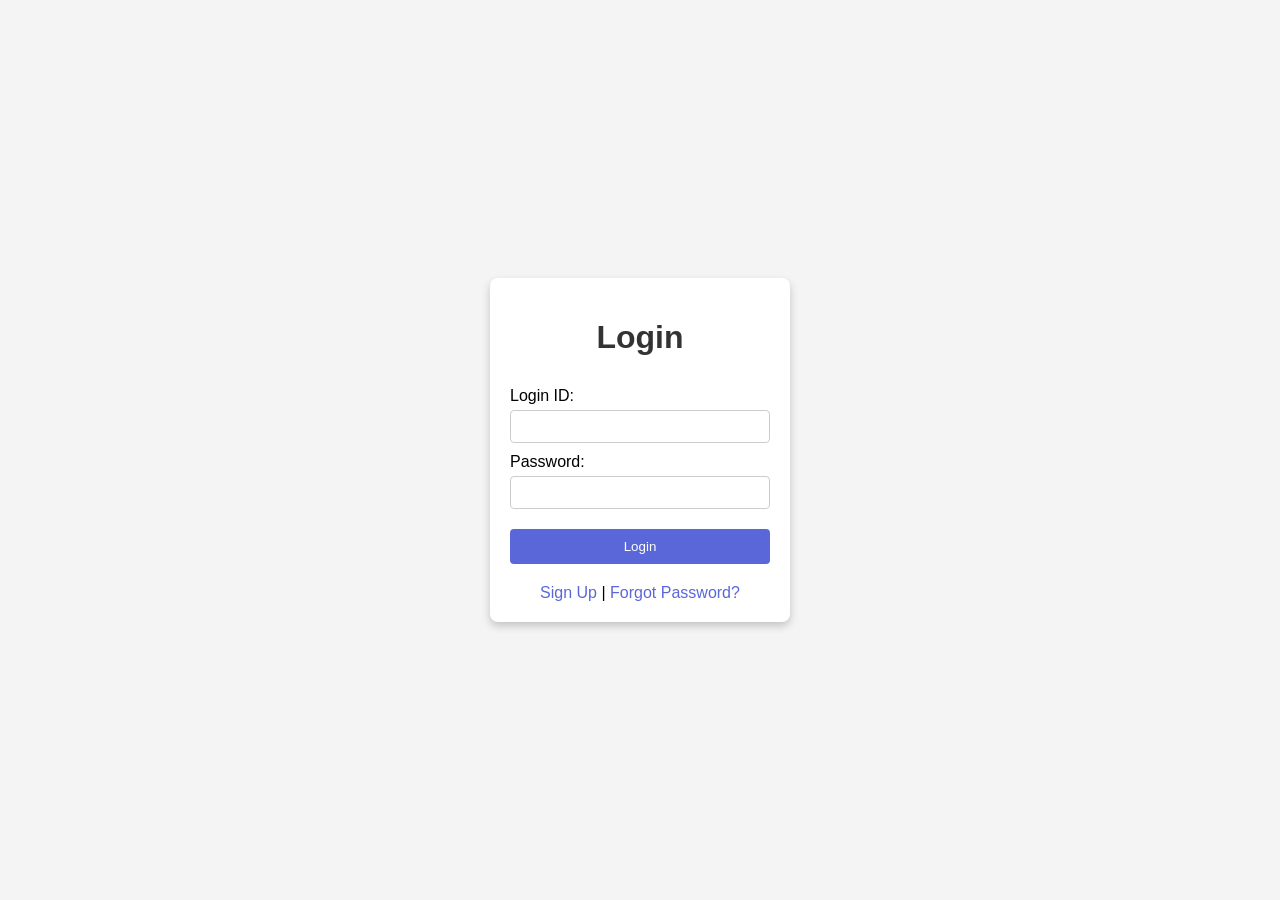
==== index.html @ da22bbbb "Add files via upload" ====
<!DOCTYPE html>
<html lang="en">
<head>
    <meta charset="UTF-8">
    <meta name="viewport" content="width=device-width, initial-scale=1.0">
    <title>Login Page</title>
    <link rel="stylesheet" href="style.css">
</head>
<body>
    <div class="container">
        <h1>Login</h1>
        <form id="loginForm">
            <label for="loginId">Login ID:</label>
            <input type="text" id="loginId" name="loginId" required>
            
            <label for="password">Password:</label>
            <input type="password" id="password" name="password" required>
            
            <button type="submit">Login</button>
        </form>
        <div class="options">
            <a href="#" id="signup">Sign Up</a> |
            <a href="#" id="forgotPassword">Forgot Password?</a>
        </div>
    </div>

    <script src="script.js"></script>
</body>
</html>
---- style.css ----
* {
    box-sizing: border-box;
}

body {
    display: flex;
    justify-content: center;
    align-items: center;
    min-height: 100vh;
    margin: 0;
    font-family: Arial, sans-serif;
    background-color: #f4f4f4;
}

.container {
    width: 300px;
    padding: 20px;
    background: white;
    border-radius: 8px;
    box-shadow: 0 4px 8px rgba(0, 0, 0, 0.2);
}

h1 {
    text-align: center;
    color: #333;
}

form {
    display: flex;
    flex-direction: column;
}

label {
    margin-top: 10px;
}

input[type="text"],
input[type="password"] {
    padding: 8px;
    margin-top: 5px;
    border: 1px solid #ccc;
    border-radius: 4px;
}

button {
    margin-top: 20px;
    padding: 10px;
    background-color: #5a67d8;
    color: white;
    border: none;
    border-radius: 4px;
    cursor: pointer;
}

button:hover {
    background-color: #4c51bf;
}

.options {
    text-align: center;
    margin-top: 20px;
}

.options a {
    color: #5a67d8;
    text-decoration: none;
}

.options a:hover {
    text-decoration: underline;
}
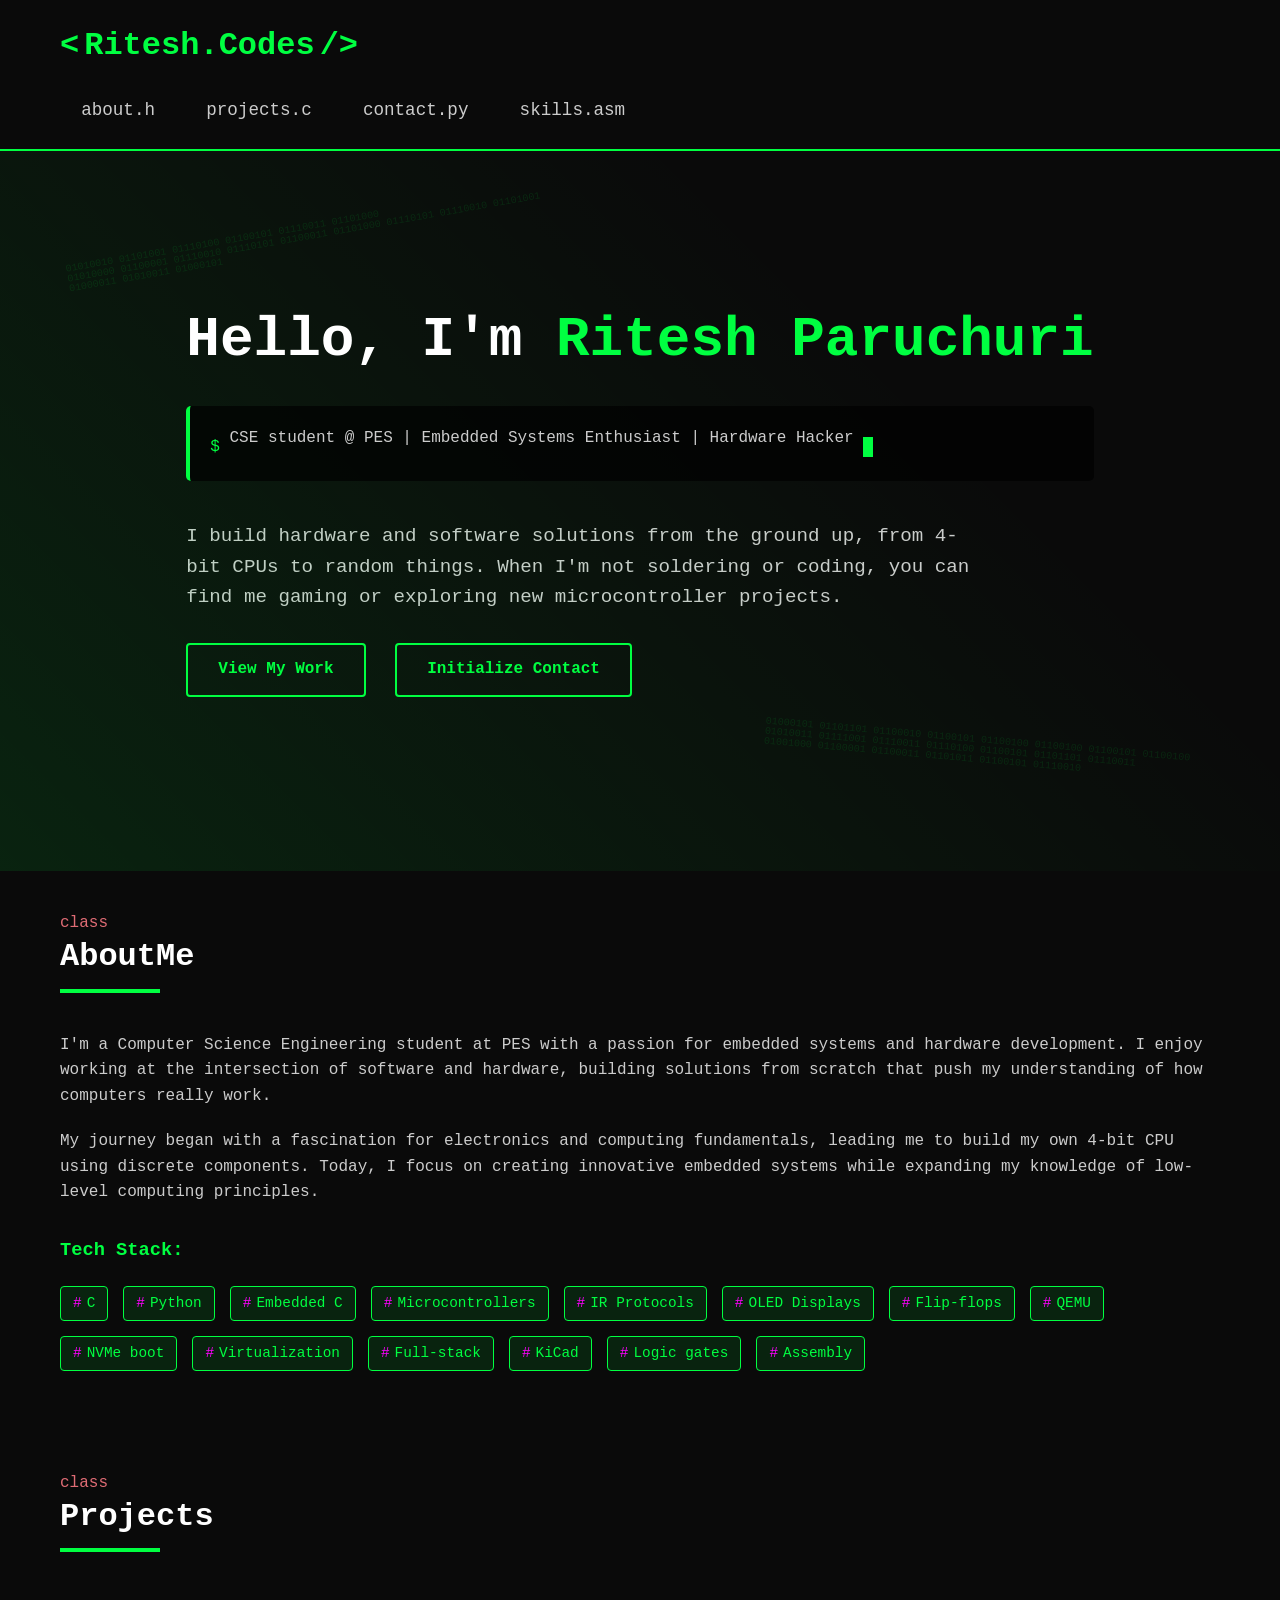
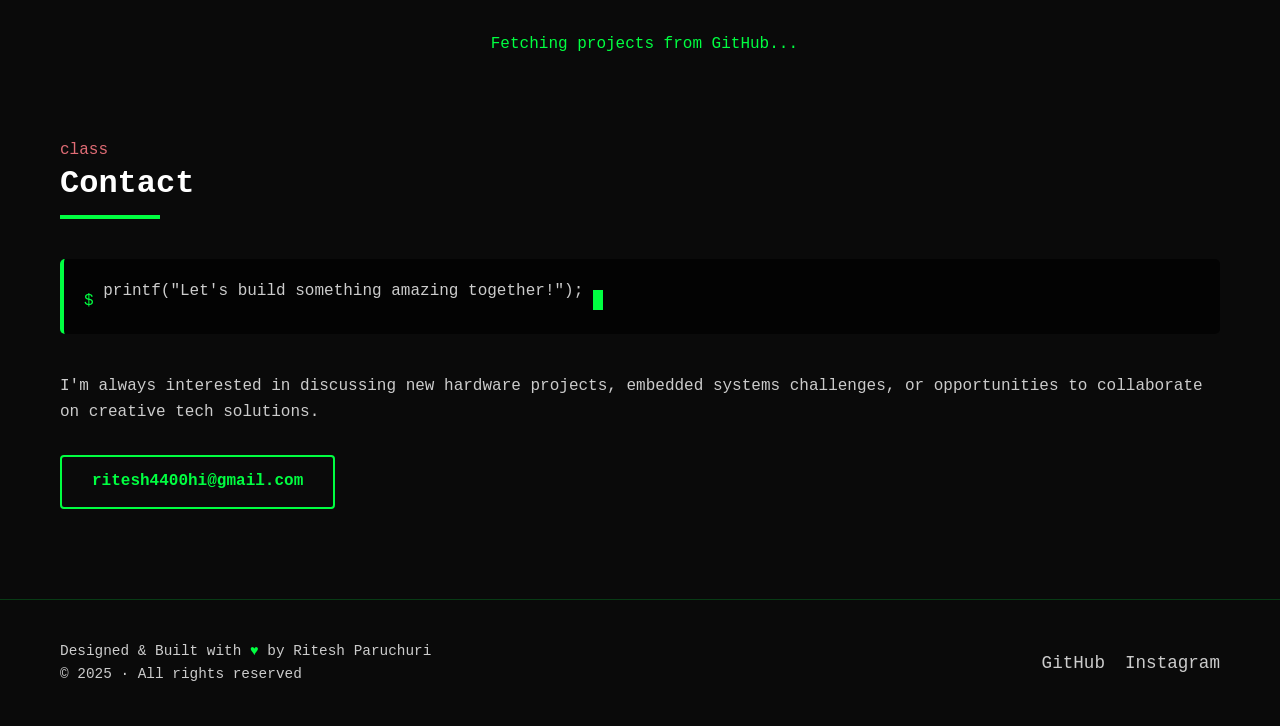
==== commit c84489e5: "Updated index.html" ====
--- a/index.html
+++ b/index.html
@@ -1,29 +1,745 @@
 <!DOCTYPE html>
 <html lang="en">
 <head>
-    <meta charset="UTF-8">
-    <meta name="viewport" content="width=device-width, initial-scale=1.0">
-    <title>Login Page</title>
-    <link rel="stylesheet" href="style.css">
+  <meta charset="UTF-8">
+  <meta name="viewport" content="width=device-width, initial-scale=1.0">
+  <title>Ritesh.Codes | Embedded Systems Enthusiast & Developer</title>
+  <style>
+    :root {
+      --primary: #00ff41;
+      --secondary: #0a192f;
+      --accent: #ff00ff;
+      --text: #cccccc;
+      --dark: #0a0a0a;
+    }
+    
+    * {
+      margin: 0;
+      padding: 0;
+      box-sizing: border-box;
+      font-family: 'Courier New', monospace;
+    }
+    
+    body {
+      background-color: var(--dark);
+      color: var(--text);
+      line-height: 1.6;
+      overflow-x: hidden;
+      background-image: 
+        linear-gradient(rgba(10, 10, 10, 0.9), rgba(10, 10, 10, 0.9)),
+        url('/api/placeholder/1280/800');
+      background-size: cover;
+      background-attachment: fixed;
+    }
+    
+    .container {
+      max-width: 1200px;
+      margin: 0 auto;
+      padding: 0 20px;
+    }
+    
+    header {
+      padding: 20px 0;
+      border-bottom: 2px solid var(--primary);
+      position: relative;
+    }
+    
+    .logo {
+      font-size: 2rem;
+      color: var(--primary);
+      font-weight: bold;
+      text-decoration: none;
+      display: flex;
+      align-items: center;
+    }
+    
+    .logo::before {
+      content: "<";
+      margin-right: 5px;
+    }
+    
+    .logo::after {
+      content: " />";
+      margin-left: 5px;
+    }
+    
+    nav {
+      margin-top: 20px;
+      display: flex;
+      flex-wrap: wrap;
+    }
+    
+    nav a {
+      color: var(--text);
+      text-decoration: none;
+      margin-right: 30px;
+      font-size: 1.1rem;
+      position: relative;
+      padding: 5px 0;
+      transition: all 0.3s ease;
+    }
+    
+    nav a:hover {
+      color: var(--primary);
+    }
+    
+    nav a::before {
+      content: "> ";
+      color: var(--primary);
+      opacity: 0;
+      transition: opacity 0.3s ease;
+    }
+    
+    nav a:hover::before {
+      opacity: 1;
+    }
+    
+    .hero {
+      min-height: 80vh;
+      display: flex;
+      flex-direction: column;
+      justify-content: center;
+      padding: 40px 0;
+      position: relative;
+    }
+    
+    .hero::before {
+      content: "";
+      position: absolute;
+      top: 0;
+      left: 0;
+      width: 100%;
+      height: 100%;
+      background: linear-gradient(45deg, rgba(0, 255, 65, 0.1) 0%, rgba(0, 0, 0, 0) 70%);
+      pointer-events: none;
+    }
+    
+    .hero h1 {
+      font-size: 3.5rem;
+      margin-bottom: 20px;
+      position: relative;
+      color: white;
+    }
+    
+    .hero h1 span {
+      color: var(--primary);
+    }
+    
+    .hero p {
+      font-size: 1.2rem;
+      max-width: 800px;
+      margin-bottom: 30px;
+    }
+    
+    .terminal-text {
+      position: relative;
+      padding: 20px;
+      background: rgba(0, 0, 0, 0.7);
+      border-radius: 5px;
+      border-left: 4px solid var(--primary);
+      font-family: 'Courier New', monospace;
+      overflow: hidden;
+      margin-bottom: 40px;
+    }
+    
+    .terminal-text::before {
+      content: "$ ";
+      color: var(--primary);
+    }
+    
+    .typing {
+      display: inline-block;
+      overflow: hidden;
+      white-space: nowrap;
+      animation: typing 4s steps(60, end);
+    }
+    
+    .cursor {
+      display: inline-block;
+      width: 10px;
+      height: 20px;
+      background-color: var(--primary);
+      animation: blink 1s infinite;
+      vertical-align: middle;
+    }
+    
+    @keyframes typing {
+      from { width: 0 }
+      to { width: 100% }
+    }
+    
+    @keyframes blink {
+      50% { opacity: 0 }
+    }
+    
+    .cta-button {
+      display: inline-block;
+      padding: 12px 30px;
+      background-color: transparent;
+      border: 2px solid var(--primary);
+      color: var(--primary);
+      text-decoration: none;
+      font-weight: bold;
+      border-radius: 4px;
+      transition: all 0.3s ease;
+      position: relative;
+      overflow: hidden;
+      margin-right: 20px;
+      margin-bottom: 20px;
+    }
+    
+    .cta-button:hover {
+      background-color: var(--primary);
+      color: var(--dark);
+    }
+    
+    .cta-button::before {
+      content: "";
+      position: absolute;
+      top: 0;
+      left: -20px;
+      width: 10px;
+      height: 100%;
+      background-color: rgba(255, 255, 255, 0.5);
+      transform: skewX(-20deg);
+      animation: shine 3s infinite;
+    }
+    
+    @keyframes shine {
+      0% { left: -60px; }
+      30% { left: 140%; }
+      100% { left: 140%; }
+    }
+    
+    .about {
+      padding: 60px 0;
+    }
+    
+    .section-title {
+      font-size: 2rem;
+      margin-bottom: 40px;
+      position: relative;
+      display: inline-block;
+      padding-bottom: 10px;
+      color: white;
+    }
+    
+    .section-title::before {
+      content: "class ";
+      color: #e06c75;
+      font-size: 1rem;
+      font-weight: normal;
+      position: absolute;
+      top: -20px;
+      left: 0;
+    }
+    
+    .section-title::after {
+      content: "";
+      position: absolute;
+      bottom: 0;
+      left: 0;
+      width: 100px;
+      height: 4px;
+      background-color: var(--primary);
+    }
+    
+    .about-content {
+      display: flex;
+      flex-wrap: wrap;
+      gap: 40px;
+      align-items: center;
+    }
+    
+    .about-text {
+      flex: 1;
+      min-width: 300px;
+    }
+    
+    .about-text p {
+      margin-bottom: 20px;
+    }
+    
+    .tech-stack {
+      display: flex;
+      flex-wrap: wrap;
+      gap: 15px;
+      margin-top: 20px;
+    }
+    
+    .tech-badge {
+      padding: 5px 12px;
+      background-color: rgba(0, 255, 65, 0.1);
+      color: var(--primary);
+      border-radius: 4px;
+      font-size: 0.9rem;
+      display: flex;
+      align-items: center;
+      border: 1px solid var(--primary);
+    }
+    
+    .tech-badge::before {
+      content: "#";
+      margin-right: 5px;
+      color: var(--accent);
+    }
+    
+    .projects {
+      padding: 60px 0;
+    }
+    
+    .project-grid {
+      display: grid;
+      grid-template-columns: repeat(auto-fill, minmax(300px, 1fr));
+      gap: 30px;
+    }
+    
+    .project-card {
+      background-color: rgba(10, 25, 47, 0.7);
+      border-radius: 5px;
+      overflow: hidden;
+      transition: transform 0.3s ease, box-shadow 0.3s ease;
+      border: 1px solid rgba(0, 255, 65, 0.2);
+      position: relative;
+    }
+    
+    .project-card:hover {
+      transform: translateY(-10px);
+      box-shadow: 0 10px 30px rgba(0, 255, 65, 0.15);
+      border-color: var(--primary);
+    }
+    
+    .project-image {
+      width: 100%;
+      height: 180px;
+      background-color: #1a1a1a;
+      position: relative;
+      overflow: hidden;
+    }
+    
+    .project-image img {
+      width: 100%;
+      height: 100%;
+      object-fit: cover;
+    }
+    
+    .project-details {
+      padding: 20px;
+    }
+    
+    .project-title {
+      font-size: 1.4rem;
+      margin-bottom: 10px;
+      color: white;
+    }
+    
+    .project-description {
+      margin-bottom: 15px;
+      font-size: 0.95rem;
+      color: #bbbbbb;
+      height: 60px;
+      overflow: hidden;
+    }
+    
+    .project-tech {
+      display: flex;
+      flex-wrap: wrap;
+      gap: 10px;
+      margin-bottom: 20px;
+    }
+    
+    .project-tech span {
+      font-size: 0.8rem;
+      color: var(--primary);
+    }
+    
+    .project-links {
+      display: flex;
+      gap: 15px;
+    }
+    
+    .project-links a {
+      color: var(--text);
+      text-decoration: none;
+      font-size: 0.9rem;
+      transition: color 0.3s ease;
+    }
+    
+    .project-links a:hover {
+      color: var(--primary);
+    }
+    
+    .matrix-rain {
+      position: absolute;
+      top: 0;
+      left: 0;
+      width: 100%;
+      height: 100%;
+      pointer-events: none;
+      opacity: 0.05;
+      z-index: -1;
+    }
+    
+    footer {
+      padding: 40px 0;
+      border-top: 1px solid rgba(0, 255, 65, 0.2);
+      margin-top: 60px;
+    }
+    
+    .footer-content {
+      display: flex;
+      justify-content: space-between;
+      align-items: center;
+      flex-wrap: wrap;
+      gap: 20px;
+    }
+    
+    .footer-text {
+      flex: 1;
+      font-size: 0.9rem;
+    }
+    
+    .social-links {
+      display: flex;
+      gap: 20px;
+    }
+    
+    .social-links a {
+      color: var(--text);
+      text-decoration: none;
+      transition: color 0.3s ease;
+      font-size: 1.1rem;
+    }
+    
+    .social-links a:hover {
+      color: var(--primary);
+    }
+    
+    .footer-text span {
+      color: var(--primary);
+    }
+    
+    .float-ascii {
+      position: absolute;
+      opacity: 0.1;
+      font-size: 10px;
+      line-height: 1;
+      color: var(--primary);
+      z-index: -1;
+      pointer-events: none;
+    }
+    
+    .float-ascii-1 {
+      top: 10%;
+      left: 5%;
+      transform: rotate(-10deg);
+    }
+    
+    .float-ascii-2 {
+      bottom: 15%;
+      right: 7%;
+      transform: rotate(5deg);
+    }
+    
+    .loading {
+      display: flex;
+      justify-content: center;
+      align-items: center;
+      padding: 40px;
+      color: var(--primary);
+    }
+    
+    .loading::after {
+      content: "...";
+      animation: loading 1.5s infinite;
+      width: 20px;
+      text-align: left;
+    }
+    
+    @keyframes loading {
+      0% { content: "."; }
+      33% { content: ".."; }
+      66% { content: "..."; }
+    }
+    
+    #error-message {
+      color: #ff6b6b;
+      text-align: center;
+      padding: 20px;
+      background: rgba(255, 0, 0, 0.1);
+      border-radius: 5px;
+      margin: 20px 0;
+      display: none;
+    }
+    
+    .no-projects {
+      text-align: center;
+      padding: 40px;
+      color: var(--text);
+      font-style: italic;
+    }
+    
+    @media (max-width: 768px) {
+      .hero h1 {
+        font-size: 2.5rem;
+      }
+      
+      .about-content {
+        flex-direction: column;
+      }
+      
+      .section-title {
+        font-size: 1.8rem;
+      }
+      
+      .footer-content {
+        flex-direction: column;
+        text-align: center;
+      }
+    }
+  </style>
 </head>
 <body>
+  <div class="matrix-rain" id="matrixRain"></div>
+  
+  <header>
     <div class="container">
-        <h1>Login</h1>
-        <form id="loginForm">
-            <label for="loginId">Login ID:</label>
-            <input type="text" id="loginId" name="loginId" required>
+      <a href="#" class="logo">Ritesh.Codes</a>
+      <nav>
+        <a href="#about">about.h</a>
+        <a href="#projects">projects.c</a>
+        <a href="#contact">contact.py</a>
+        <a href="#skills">skills.asm</a>
+      </nav>
+    </div>
+  </header>
+  
+  <main>
+    <section class="hero">
+      <div class="container">
+        <div class="float-ascii float-ascii-1">
+          01010010 01101001 01110100 01100101 01110011 01101000<br/>
+          01010000 01100001 01110010 01110101 01100011 01101000 01110101 01110010 01101001<br/>
+          01000011 01010011 01000101
+        </div>
+        <h1>Hello, I'm <span>Ritesh Paruchuri</span></h1>
+        <div class="terminal-text">
+          <span class="typing">CSE student @ PES | Embedded Systems Enthusiast | Hardware Hacker</span>
+          <span class="cursor"></span>
+        </div>
+        <p>I build hardware and software solutions from the ground up, from 4-bit CPUs to random things. When I'm not soldering or coding, you can find me gaming or exploring new microcontroller projects.</p>
+        <a href="#projects" class="cta-button">View My Work</a>
+        <a href="#contact" class="cta-button">Initialize Contact</a>
+      </div>
+    </section>
+    
+    <section id="about" class="about">
+      <div class="container">
+        <h2 class="section-title">AboutMe</h2>
+        <div class="about-content">
+          <div class="about-text">
+            <p>I'm a Computer Science Engineering student at PES with a passion for embedded systems and hardware development. I enjoy working at the intersection of software and hardware, building solutions from scratch that push my understanding of how computers really work.</p>
+            <p>My journey began with a fascination for electronics and computing fundamentals, leading me to build my own 4-bit CPU using discrete components. Today, I focus on creating innovative embedded systems while expanding my knowledge of low-level computing principles.</p>
+            <h3 style="color: var(--primary); margin-top: 30px; margin-bottom: 15px;">Tech Stack:</h3>
+            <div class="tech-stack">
+              <span class="tech-badge">C</span>
+              <span class="tech-badge">Python</span>
+              <span class="tech-badge">Embedded C</span>
+              <span class="tech-badge">Microcontrollers</span>
+              <span class="tech-badge">IR Protocols</span>
+              <span class="tech-badge">OLED Displays</span>
+              <span class="tech-badge">Flip-flops</span>
+              <span class="tech-badge">QEMU</span>
+              <span class="tech-badge">NVMe boot</span>
+              <span class="tech-badge">Virtualization</span>
+              <span class="tech-badge">Full-stack</span>
+              <span class="tech-badge">KiCad</span>
+              <span class="tech-badge">Logic gates</span>
+              <span class="tech-badge">Assembly</span>
+            </div>
+          </div>
+        </div>
+      </div>
+    </section>
+    
+    <section id="projects" class="projects">
+      <div class="container">
+        <h2 class="section-title">Projects</h2>
+        <div id="error-message"></div>
+        <div id="projects-loading" class="loading">Fetching projects from GitHub</div>
+        <div id="project-grid" class="project-grid">
+          <!-- Projects will be dynamically loaded here -->
+        </div>
+      </div>
+    </section>
+    
+    <section id="contact" class="contact">
+      <div class="container">
+        <h2 class="section-title">Contact</h2>
+        <div class="terminal-text">
+          <span class="typing">printf("Let's build something amazing together!");</span>
+          <span class="cursor"></span>
+        </div>
+        <p style="margin-bottom: 30px;">I'm always interested in discussing new hardware projects, embedded systems challenges, or opportunities to collaborate on creative tech solutions.</p>
+        <a href="mailto:ritesh4400hi@gmail.com" class="cta-button">ritesh4400hi@gmail.com</a>
+      </div>
+    </section>
+  </main>
+  
+  <footer>
+    <div class="container">
+      <div class="footer-content">
+        <div class="footer-text">
+          <p>Designed & Built with <span>♥</span> by Ritesh Paruchuri</p>
+          <p>© 2025 · All rights reserved</p>
+        </div>
+        <div class="social-links">
+          <a href="https://github.com/zanilyx" target="_blank" id="github-link">GitHub</a>
+          <a href="https://instagram.com/zanilyx" target="_blank">Instagram</a>
+        </div>
+      </div>
+    </div>
+    <div class="float-ascii float-ascii-2">
+      01000101 01101101 01100010 01100101 01100100 01100100 01100101 01100100<br/>
+      01010011 01111001 01110011 01110100 01100101 01101101 01110011<br/>
+      01001000 01100001 01100011 01101011 01100101 01110010
+    </div>
+  </footer>
+
+  <script>
+    // Matrix rain effect
+    document.addEventListener('DOMContentLoaded', function() {
+      const canvas = document.createElement('canvas');
+      const ctx = canvas.getContext('2d');
+      const matrixRain = document.getElementById('matrixRain');
+      
+      matrixRain.appendChild(canvas);
+      canvas.width = window.innerWidth;
+      canvas.height = window.innerHeight;
+      
+      const characters = 'アイウエオカキクケコサシスセソタチツテトナニヌネノハヒフヘホマミムメモヤユヨラリルレロワヲン0123456789ABCDEFGHIJKLMNOPQRSTUVWXYZ';
+      const fontSize = 12;
+      const columns = Math.floor(canvas.width / fontSize);
+      const drops = [];
+      
+      for (let i = 0; i < columns; i++) {
+        drops[i] = Math.floor(Math.random() * canvas.height);
+      }
+      
+      function draw() {
+        ctx.fillStyle = 'rgba(0, 0, 0, 0.05)';
+        ctx.fillRect(0, 0, canvas.width, canvas.height);
+        
+        ctx.fillStyle = '#00ff41';
+        ctx.font = fontSize + 'px monospace';
+        
+        for (let i = 0; i < drops.length; i++) {
+          const text = characters.charAt(Math.floor(Math.random() * characters.length));
+          ctx.fillText(text, i * fontSize, drops[i] * fontSize);
+          
+          if (drops[i] * fontSize > canvas.height && Math.random() > 0.975) {
+            drops[i] = 0;
+          }
+          
+          drops[i]++;
+        }
+      }
+      
+      setInterval(draw, 35);
+      
+      window.addEventListener('resize', function() {
+        canvas.width = window.innerWidth;
+        canvas.height = window.innerHeight;
+      });
+      
+      // GitHub Projects Fetcher
+      const username = 'zanilyx'; 
+      const projectsContainer = document.getElementById('project-grid');
+      const loadingElement = document.getElementById('projects-loading');
+      const errorMessage = document.getElementById('error-message');
+      const githubLink = document.getElementById('github-link');
+      
+      githubLink.href = `https://github.com/${zanilyx}`;
+      
+      // Function to fetch GitHub repos
+      async function fetchGitHubProjects() {
+        try {
+          const response = await fetch(`https://api.github.com/users/${username}/repos?sort=updated&per_page=100`);
+          
+          if (!response.ok) {
+            throw new Error(`GitHub API error: ${response.status}`);
+          }
+          
+          const repos = await response.json();
+          loadingElement.style.display = 'none';
+          
+          if (repos.length === 0) {
+            projectsContainer.innerHTML = '<div class="no-projects">No public repositories found. Create some projects on GitHub to see them here!</div>';
+            return;
+          }
+          
+          // Filter out forked repositories
+          const ownRepos = repos.filter(repo => !repo.fork);
+          
+          let projectsHTML = '';
+          
+          for (const repo of ownRepos) {
+            // Create card for each repository
+            const repoName = repo.name;
+            const repoDescription = repo.description || 'No description provided';
+            const repoURL = repo.html_url;
+            const homepage = repo.homepage;
+            // Language data
+            const language = repo.language || 'N/A';
             
-            <label for="password">Password:</label>
-            <input type="password" id="password" name="password" required>
+            // Image URL (check if portfolio_image.jpg exists in repo)
+            const imageUrl = `https://raw.githubusercontent.com/${username}/${repoName}/main/portfolio_image.jpg`;
             
-            <button type="submit">Login</button>
-        </form>
-        <div class="options">
-            <a href="#" id="signup">Sign Up</a> |
-            <a href="#" id="forgotPassword">Forgot Password?</a>
-        </div>
-    </div>
-
-    <script src="script.js"></script>
+            // Default image path for when the portfolio image doesn't exist
+            const defaultImage = '/api/placeholder/400/320';
+            
+            // Create project card HTML
+            projectsHTML += `
+              <div class="project-card">
+                <div class="project-image">
+                  <img src="${imageUrl}" onerror="this.onerror=null;this.src='${defaultImage}';" alt="${repoName}">
+                </div>
+                <div class="project-details">
+                  <h3 class="project-title">${repoName.replace(/-/g, ' ')}</h3>
+                  <p class="project-description">${repoDescription}</p>
+                  <div class="project-tech">
+                    <span>${language}</span>
+                  </div>
+                  <div class="project-links">
+                    <a href="${repoURL}" target="_blank">GitHub</a>
+                    ${homepage ? `· <a href="${homepage}" target="_blank">Demo</a>` : ''}
+                  </div>
+                </div>
+              </div>
+            `;
+          }
+          
+          projectsContainer.innerHTML = projectsHTML;
+          
+        } catch (error) {
+          console.error('Error fetching GitHub repositories:', error);
+          loadingElement.style.display = 'none';
+          errorMessage.textContent = 'Failed to load projects from GitHub. Please refresh or try again later.';
+          errorMessage.style.display = 'block';
+        }
+      }
+      
+      // Initialize GitHub projects
+      fetchGitHubProjects();
+    });
+    
+    // Function to check if an image exists
+    function imageExists(url, callback) {
+      const img = new Image();
+      img.onload = function() { callback(true); };
+      img.onerror = function() { callback(false); };
+      img.src = url;
+    }
+  </script>
 </body>
 </html>
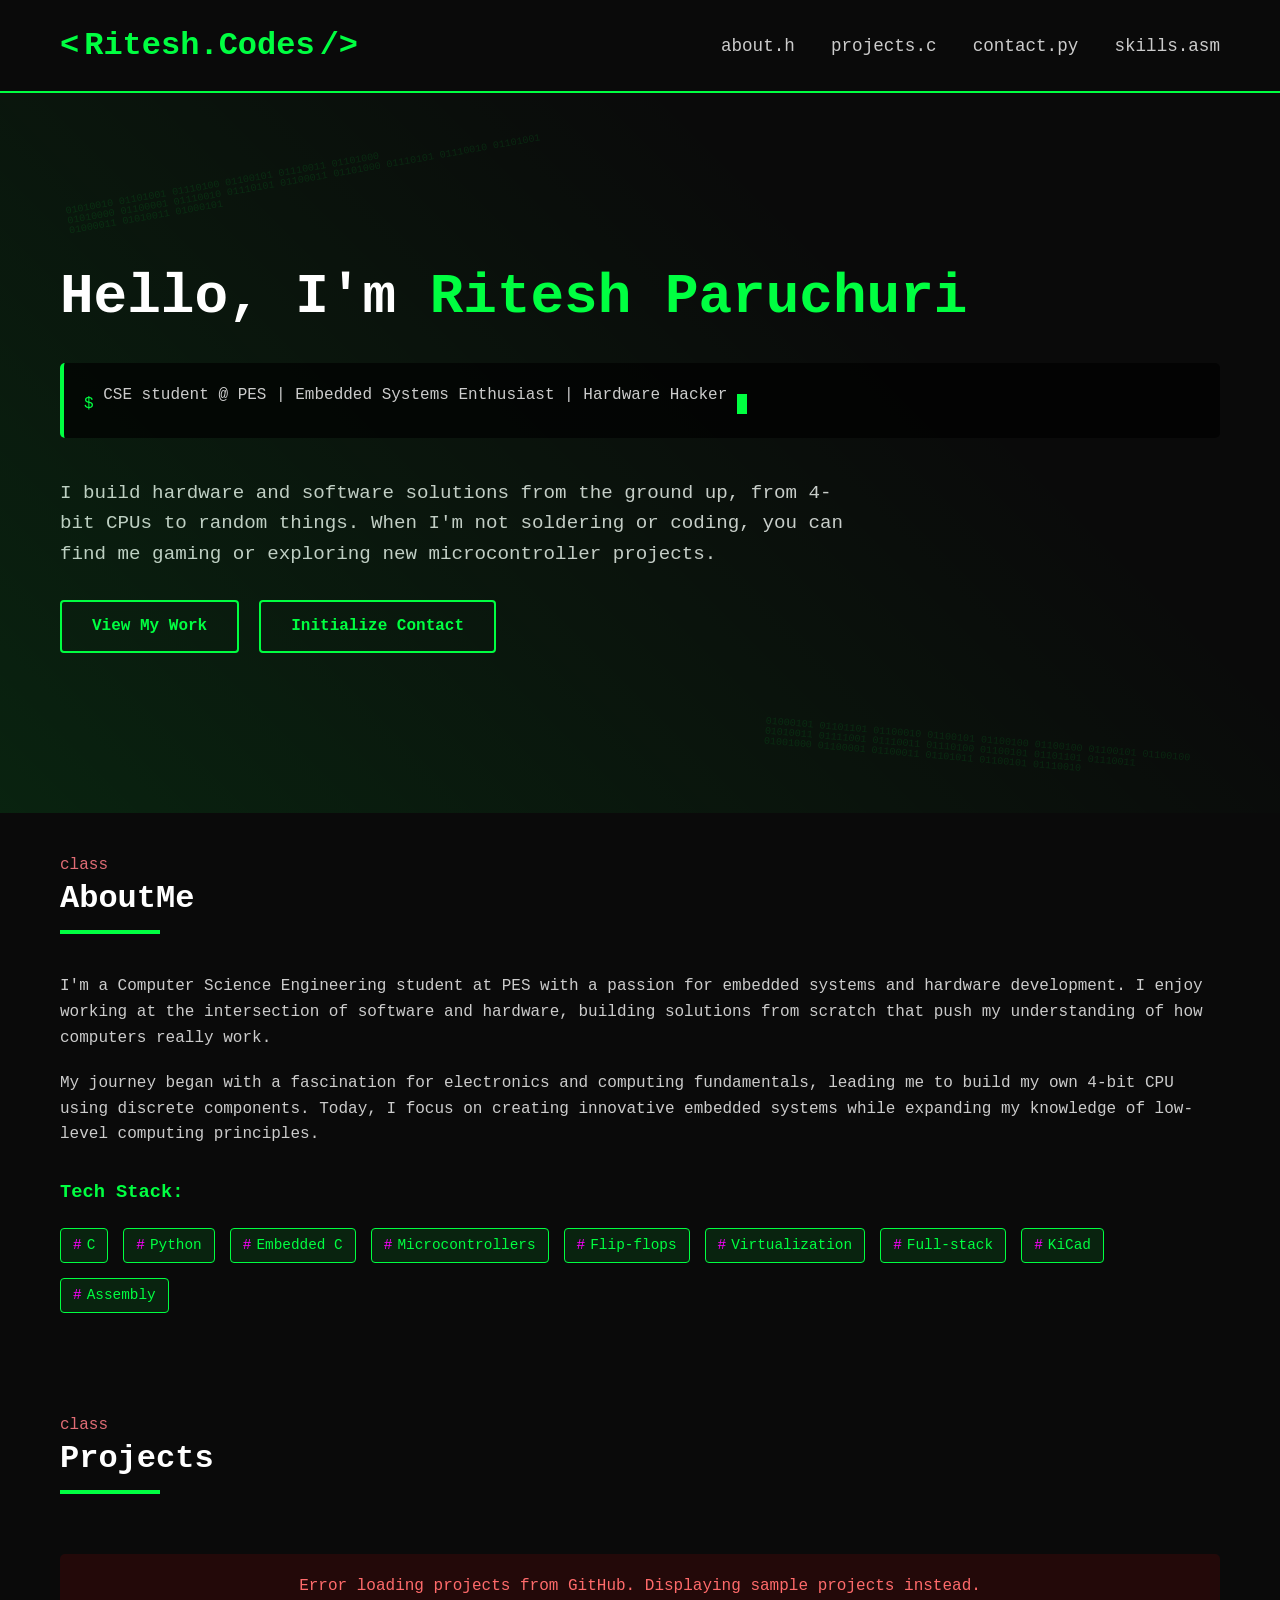
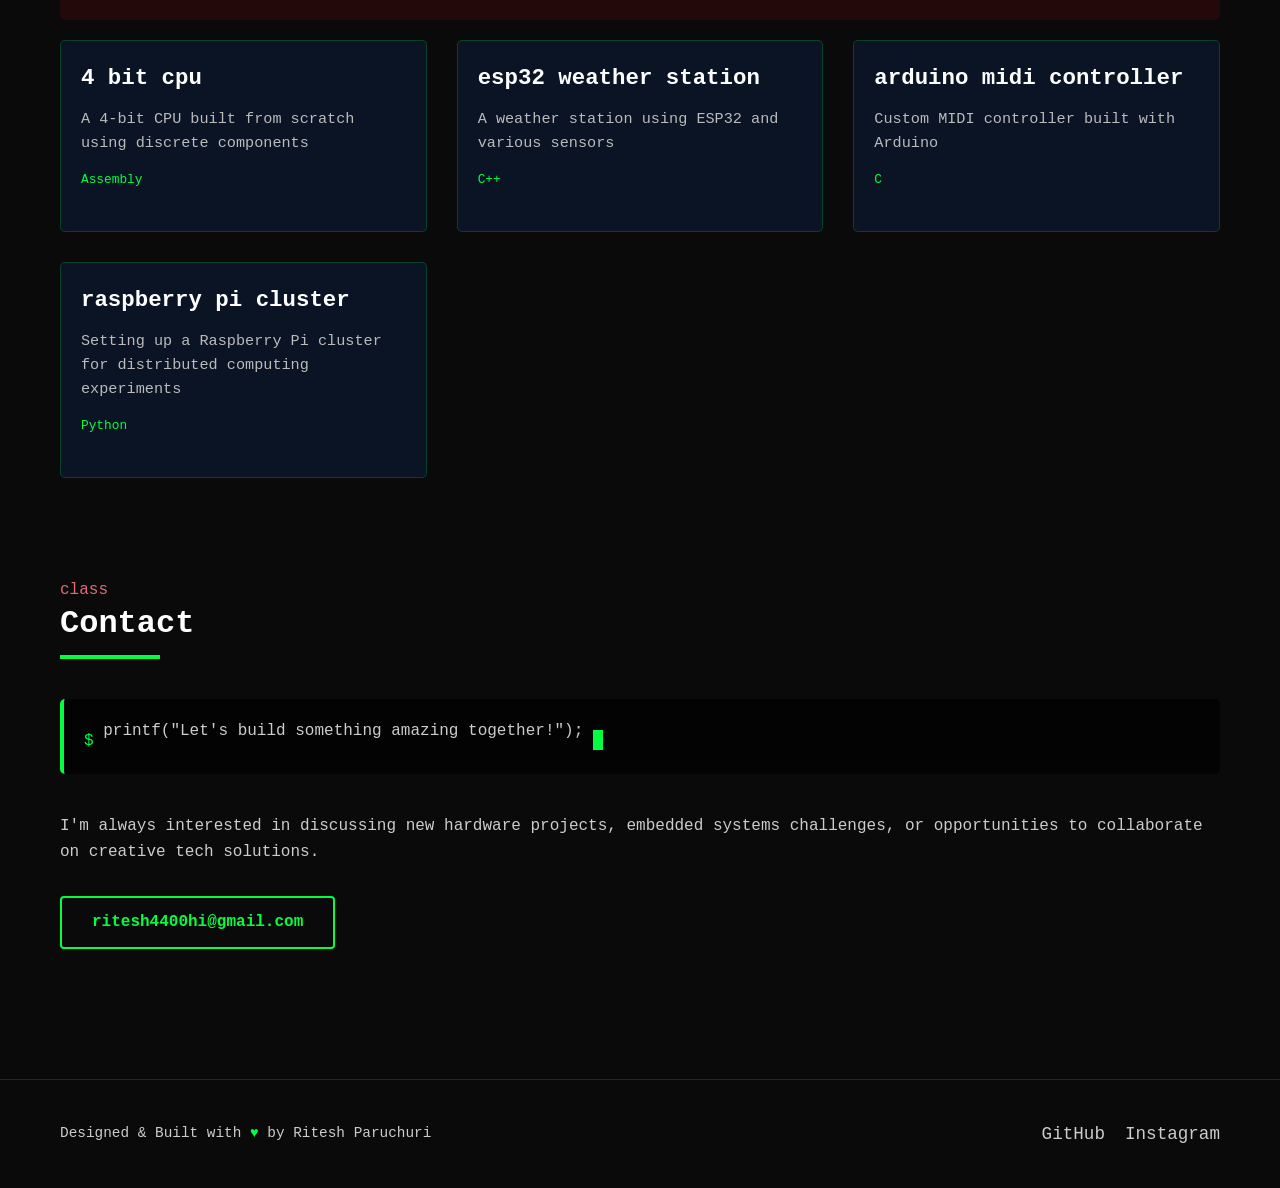
==== commit a29a0076: "Rename Index.html to index.html" ====
--- a/index.html
+++ b/index.html
@@ -1,745 +1,811 @@
-<!DOCTYPE html>
-<html lang="en">
-<head>
-  <meta charset="UTF-8">
-  <meta name="viewport" content="width=device-width, initial-scale=1.0">
-  <title>Ritesh.Codes | Embedded Systems Enthusiast & Developer</title>
-  <style>
-    :root {
-      --primary: #00ff41;
-      --secondary: #0a192f;
-      --accent: #ff00ff;
-      --text: #cccccc;
-      --dark: #0a0a0a;
-    }
-    
-    * {
-      margin: 0;
-      padding: 0;
-      box-sizing: border-box;
-      font-family: 'Courier New', monospace;
-    }
-    
-    body {
-      background-color: var(--dark);
-      color: var(--text);
-      line-height: 1.6;
-      overflow-x: hidden;
-      background-image: 
-        linear-gradient(rgba(10, 10, 10, 0.9), rgba(10, 10, 10, 0.9)),
-        url('/api/placeholder/1280/800');
-      background-size: cover;
-      background-attachment: fixed;
-    }
-    
-    .container {
-      max-width: 1200px;
-      margin: 0 auto;
-      padding: 0 20px;
-    }
-    
-    header {
-      padding: 20px 0;
-      border-bottom: 2px solid var(--primary);
-      position: relative;
-    }
-    
-    .logo {
-      font-size: 2rem;
-      color: var(--primary);
-      font-weight: bold;
-      text-decoration: none;
-      display: flex;
-      align-items: center;
-    }
-    
-    .logo::before {
-      content: "<";
-      margin-right: 5px;
-    }
-    
-    .logo::after {
-      content: " />";
-      margin-left: 5px;
-    }
-    
-    nav {
-      margin-top: 20px;
-      display: flex;
-      flex-wrap: wrap;
-    }
-    
-    nav a {
-      color: var(--text);
-      text-decoration: none;
-      margin-right: 30px;
-      font-size: 1.1rem;
-      position: relative;
-      padding: 5px 0;
-      transition: all 0.3s ease;
-    }
-    
-    nav a:hover {
-      color: var(--primary);
-    }
-    
-    nav a::before {
-      content: "> ";
-      color: var(--primary);
-      opacity: 0;
-      transition: opacity 0.3s ease;
-    }
-    
-    nav a:hover::before {
-      opacity: 1;
-    }
-    
-    .hero {
-      min-height: 80vh;
-      display: flex;
-      flex-direction: column;
-      justify-content: center;
-      padding: 40px 0;
-      position: relative;
-    }
-    
-    .hero::before {
-      content: "";
-      position: absolute;
-      top: 0;
-      left: 0;
-      width: 100%;
-      height: 100%;
-      background: linear-gradient(45deg, rgba(0, 255, 65, 0.1) 0%, rgba(0, 0, 0, 0) 70%);
-      pointer-events: none;
-    }
-    
-    .hero h1 {
-      font-size: 3.5rem;
-      margin-bottom: 20px;
-      position: relative;
-      color: white;
-    }
-    
-    .hero h1 span {
-      color: var(--primary);
-    }
-    
-    .hero p {
-      font-size: 1.2rem;
-      max-width: 800px;
-      margin-bottom: 30px;
-    }
-    
-    .terminal-text {
-      position: relative;
-      padding: 20px;
-      background: rgba(0, 0, 0, 0.7);
-      border-radius: 5px;
-      border-left: 4px solid var(--primary);
-      font-family: 'Courier New', monospace;
-      overflow: hidden;
-      margin-bottom: 40px;
-    }
-    
-    .terminal-text::before {
-      content: "$ ";
-      color: var(--primary);
-    }
-    
-    .typing {
-      display: inline-block;
-      overflow: hidden;
-      white-space: nowrap;
-      animation: typing 4s steps(60, end);
-    }
-    
-    .cursor {
-      display: inline-block;
-      width: 10px;
-      height: 20px;
-      background-color: var(--primary);
-      animation: blink 1s infinite;
-      vertical-align: middle;
-    }
-    
-    @keyframes typing {
-      from { width: 0 }
-      to { width: 100% }
-    }
-    
-    @keyframes blink {
-      50% { opacity: 0 }
-    }
-    
-    .cta-button {
-      display: inline-block;
-      padding: 12px 30px;
-      background-color: transparent;
-      border: 2px solid var(--primary);
-      color: var(--primary);
-      text-decoration: none;
-      font-weight: bold;
-      border-radius: 4px;
-      transition: all 0.3s ease;
-      position: relative;
-      overflow: hidden;
-      margin-right: 20px;
-      margin-bottom: 20px;
-    }
-    
-    .cta-button:hover {
-      background-color: var(--primary);
-      color: var(--dark);
-    }
-    
-    .cta-button::before {
-      content: "";
-      position: absolute;
-      top: 0;
-      left: -20px;
-      width: 10px;
-      height: 100%;
-      background-color: rgba(255, 255, 255, 0.5);
-      transform: skewX(-20deg);
-      animation: shine 3s infinite;
-    }
-    
-    @keyframes shine {
-      0% { left: -60px; }
-      30% { left: 140%; }
-      100% { left: 140%; }
-    }
-    
-    .about {
-      padding: 60px 0;
-    }
-    
-    .section-title {
-      font-size: 2rem;
-      margin-bottom: 40px;
-      position: relative;
-      display: inline-block;
-      padding-bottom: 10px;
-      color: white;
-    }
-    
-    .section-title::before {
-      content: "class ";
-      color: #e06c75;
-      font-size: 1rem;
-      font-weight: normal;
-      position: absolute;
-      top: -20px;
-      left: 0;
-    }
-    
-    .section-title::after {
-      content: "";
-      position: absolute;
-      bottom: 0;
-      left: 0;
-      width: 100px;
-      height: 4px;
-      background-color: var(--primary);
-    }
-    
-    .about-content {
-      display: flex;
-      flex-wrap: wrap;
-      gap: 40px;
-      align-items: center;
-    }
-    
-    .about-text {
-      flex: 1;
-      min-width: 300px;
-    }
-    
-    .about-text p {
-      margin-bottom: 20px;
-    }
-    
-    .tech-stack {
-      display: flex;
-      flex-wrap: wrap;
-      gap: 15px;
-      margin-top: 20px;
-    }
-    
-    .tech-badge {
-      padding: 5px 12px;
-      background-color: rgba(0, 255, 65, 0.1);
-      color: var(--primary);
-      border-radius: 4px;
-      font-size: 0.9rem;
-      display: flex;
-      align-items: center;
-      border: 1px solid var(--primary);
-    }
-    
-    .tech-badge::before {
-      content: "#";
-      margin-right: 5px;
-      color: var(--accent);
-    }
-    
-    .projects {
-      padding: 60px 0;
-    }
-    
-    .project-grid {
-      display: grid;
-      grid-template-columns: repeat(auto-fill, minmax(300px, 1fr));
-      gap: 30px;
-    }
-    
-    .project-card {
-      background-color: rgba(10, 25, 47, 0.7);
-      border-radius: 5px;
-      overflow: hidden;
-      transition: transform 0.3s ease, box-shadow 0.3s ease;
-      border: 1px solid rgba(0, 255, 65, 0.2);
-      position: relative;
-    }
-    
-    .project-card:hover {
-      transform: translateY(-10px);
-      box-shadow: 0 10px 30px rgba(0, 255, 65, 0.15);
-      border-color: var(--primary);
-    }
-    
-    .project-image {
-      width: 100%;
-      height: 180px;
-      background-color: #1a1a1a;
-      position: relative;
-      overflow: hidden;
-    }
-    
-    .project-image img {
-      width: 100%;
-      height: 100%;
-      object-fit: cover;
-    }
-    
-    .project-details {
-      padding: 20px;
-    }
-    
-    .project-title {
-      font-size: 1.4rem;
-      margin-bottom: 10px;
-      color: white;
-    }
-    
-    .project-description {
-      margin-bottom: 15px;
-      font-size: 0.95rem;
-      color: #bbbbbb;
-      height: 60px;
-      overflow: hidden;
-    }
-    
-    .project-tech {
-      display: flex;
-      flex-wrap: wrap;
-      gap: 10px;
-      margin-bottom: 20px;
-    }
-    
-    .project-tech span {
-      font-size: 0.8rem;
-      color: var(--primary);
-    }
-    
-    .project-links {
-      display: flex;
-      gap: 15px;
-    }
-    
-    .project-links a {
-      color: var(--text);
-      text-decoration: none;
-      font-size: 0.9rem;
-      transition: color 0.3s ease;
-    }
-    
-    .project-links a:hover {
-      color: var(--primary);
-    }
-    
-    .matrix-rain {
-      position: absolute;
-      top: 0;
-      left: 0;
-      width: 100%;
-      height: 100%;
-      pointer-events: none;
-      opacity: 0.05;
-      z-index: -1;
-    }
-    
-    footer {
-      padding: 40px 0;
-      border-top: 1px solid rgba(0, 255, 65, 0.2);
-      margin-top: 60px;
-    }
-    
-    .footer-content {
-      display: flex;
-      justify-content: space-between;
-      align-items: center;
-      flex-wrap: wrap;
-      gap: 20px;
-    }
-    
-    .footer-text {
-      flex: 1;
-      font-size: 0.9rem;
-    }
-    
-    .social-links {
-      display: flex;
-      gap: 20px;
-    }
-    
-    .social-links a {
-      color: var(--text);
-      text-decoration: none;
-      transition: color 0.3s ease;
-      font-size: 1.1rem;
-    }
-    
-    .social-links a:hover {
-      color: var(--primary);
-    }
-    
-    .footer-text span {
-      color: var(--primary);
-    }
-    
-    .float-ascii {
-      position: absolute;
-      opacity: 0.1;
-      font-size: 10px;
-      line-height: 1;
-      color: var(--primary);
-      z-index: -1;
-      pointer-events: none;
-    }
-    
-    .float-ascii-1 {
-      top: 10%;
-      left: 5%;
-      transform: rotate(-10deg);
-    }
-    
-    .float-ascii-2 {
-      bottom: 15%;
-      right: 7%;
-      transform: rotate(5deg);
-    }
-    
-    .loading {
-      display: flex;
-      justify-content: center;
-      align-items: center;
-      padding: 40px;
-      color: var(--primary);
-    }
-    
-    .loading::after {
-      content: "...";
-      animation: loading 1.5s infinite;
-      width: 20px;
-      text-align: left;
-    }
-    
-    @keyframes loading {
-      0% { content: "."; }
-      33% { content: ".."; }
-      66% { content: "..."; }
-    }
-    
-    #error-message {
-      color: #ff6b6b;
-      text-align: center;
-      padding: 20px;
-      background: rgba(255, 0, 0, 0.1);
-      border-radius: 5px;
-      margin: 20px 0;
-      display: none;
-    }
-    
-    .no-projects {
-      text-align: center;
-      padding: 40px;
-      color: var(--text);
-      font-style: italic;
-    }
-    
-    @media (max-width: 768px) {
-      .hero h1 {
-        font-size: 2.5rem;
-      }
-      
-      .about-content {
-        flex-direction: column;
-      }
-      
-      .section-title {
-        font-size: 1.8rem;
-      }
-      
-      .footer-content {
-        flex-direction: column;
-        text-align: center;
-      }
-    }
-  </style>
-</head>
-<body>
-  <div class="matrix-rain" id="matrixRain"></div>
-  
-  <header>
-    <div class="container">
-      <a href="#" class="logo">Ritesh.Codes</a>
-      <nav>
-        <a href="#about">about.h</a>
-        <a href="#projects">projects.c</a>
-        <a href="#contact">contact.py</a>
-        <a href="#skills">skills.asm</a>
-      </nav>
-    </div>
-  </header>
-  
-  <main>
-    <section class="hero">
-      <div class="container">
-        <div class="float-ascii float-ascii-1">
-          01010010 01101001 01110100 01100101 01110011 01101000<br/>
-          01010000 01100001 01110010 01110101 01100011 01101000 01110101 01110010 01101001<br/>
-          01000011 01010011 01000101
-        </div>
-        <h1>Hello, I'm <span>Ritesh Paruchuri</span></h1>
-        <div class="terminal-text">
-          <span class="typing">CSE student @ PES | Embedded Systems Enthusiast | Hardware Hacker</span>
-          <span class="cursor"></span>
-        </div>
-        <p>I build hardware and software solutions from the ground up, from 4-bit CPUs to random things. When I'm not soldering or coding, you can find me gaming or exploring new microcontroller projects.</p>
-        <a href="#projects" class="cta-button">View My Work</a>
-        <a href="#contact" class="cta-button">Initialize Contact</a>
-      </div>
-    </section>
-    
-    <section id="about" class="about">
-      <div class="container">
-        <h2 class="section-title">AboutMe</h2>
-        <div class="about-content">
-          <div class="about-text">
-            <p>I'm a Computer Science Engineering student at PES with a passion for embedded systems and hardware development. I enjoy working at the intersection of software and hardware, building solutions from scratch that push my understanding of how computers really work.</p>
-            <p>My journey began with a fascination for electronics and computing fundamentals, leading me to build my own 4-bit CPU using discrete components. Today, I focus on creating innovative embedded systems while expanding my knowledge of low-level computing principles.</p>
-            <h3 style="color: var(--primary); margin-top: 30px; margin-bottom: 15px;">Tech Stack:</h3>
-            <div class="tech-stack">
-              <span class="tech-badge">C</span>
-              <span class="tech-badge">Python</span>
-              <span class="tech-badge">Embedded C</span>
-              <span class="tech-badge">Microcontrollers</span>
-              <span class="tech-badge">IR Protocols</span>
-              <span class="tech-badge">OLED Displays</span>
-              <span class="tech-badge">Flip-flops</span>
-              <span class="tech-badge">QEMU</span>
-              <span class="tech-badge">NVMe boot</span>
-              <span class="tech-badge">Virtualization</span>
-              <span class="tech-badge">Full-stack</span>
-              <span class="tech-badge">KiCad</span>
-              <span class="tech-badge">Logic gates</span>
-              <span class="tech-badge">Assembly</span>
-            </div>
-          </div>
-        </div>
-      </div>
-    </section>
-    
-    <section id="projects" class="projects">
-      <div class="container">
-        <h2 class="section-title">Projects</h2>
-        <div id="error-message"></div>
-        <div id="projects-loading" class="loading">Fetching projects from GitHub</div>
-        <div id="project-grid" class="project-grid">
-          <!-- Projects will be dynamically loaded here -->
-        </div>
-      </div>
-    </section>
-    
-    <section id="contact" class="contact">
-      <div class="container">
-        <h2 class="section-title">Contact</h2>
-        <div class="terminal-text">
-          <span class="typing">printf("Let's build something amazing together!");</span>
-          <span class="cursor"></span>
-        </div>
-        <p style="margin-bottom: 30px;">I'm always interested in discussing new hardware projects, embedded systems challenges, or opportunities to collaborate on creative tech solutions.</p>
-        <a href="mailto:ritesh4400hi@gmail.com" class="cta-button">ritesh4400hi@gmail.com</a>
-      </div>
-    </section>
-  </main>
-  
-  <footer>
-    <div class="container">
-      <div class="footer-content">
-        <div class="footer-text">
-          <p>Designed & Built with <span>♥</span> by Ritesh Paruchuri</p>
-          <p>© 2025 · All rights reserved</p>
-        </div>
-        <div class="social-links">
-          <a href="https://github.com/zanilyx" target="_blank" id="github-link">GitHub</a>
-          <a href="https://instagram.com/zanilyx" target="_blank">Instagram</a>
-        </div>
-      </div>
-    </div>
-    <div class="float-ascii float-ascii-2">
-      01000101 01101101 01100010 01100101 01100100 01100100 01100101 01100100<br/>
-      01010011 01111001 01110011 01110100 01100101 01101101 01110011<br/>
-      01001000 01100001 01100011 01101011 01100101 01110010
-    </div>
-  </footer>
-
-  <script>
-    // Matrix rain effect
-    document.addEventListener('DOMContentLoaded', function() {
-      const canvas = document.createElement('canvas');
-      const ctx = canvas.getContext('2d');
-      const matrixRain = document.getElementById('matrixRain');
-      
-      matrixRain.appendChild(canvas);
-      canvas.width = window.innerWidth;
-      canvas.height = window.innerHeight;
-      
-      const characters = 'アイウエオカキクケコサシスセソタチツテトナニヌネノハヒフヘホマミムメモヤユヨラリルレロワヲン0123456789ABCDEFGHIJKLMNOPQRSTUVWXYZ';
-      const fontSize = 12;
-      const columns = Math.floor(canvas.width / fontSize);
-      const drops = [];
-      
-      for (let i = 0; i < columns; i++) {
-        drops[i] = Math.floor(Math.random() * canvas.height);
-      }
-      
-      function draw() {
-        ctx.fillStyle = 'rgba(0, 0, 0, 0.05)';
-        ctx.fillRect(0, 0, canvas.width, canvas.height);
-        
-        ctx.fillStyle = '#00ff41';
-        ctx.font = fontSize + 'px monospace';
-        
-        for (let i = 0; i < drops.length; i++) {
-          const text = characters.charAt(Math.floor(Math.random() * characters.length));
-          ctx.fillText(text, i * fontSize, drops[i] * fontSize);
-          
-          if (drops[i] * fontSize > canvas.height && Math.random() > 0.975) {
-            drops[i] = 0;
-          }
-          
-          drops[i]++;
-        }
-      }
-      
-      setInterval(draw, 35);
-      
-      window.addEventListener('resize', function() {
-        canvas.width = window.innerWidth;
-        canvas.height = window.innerHeight;
-      });
-      
-      // GitHub Projects Fetcher
-      const username = 'zanilyx'; 
-      const projectsContainer = document.getElementById('project-grid');
-      const loadingElement = document.getElementById('projects-loading');
-      const errorMessage = document.getElementById('error-message');
-      const githubLink = document.getElementById('github-link');
-      
-      githubLink.href = `https://github.com/${zanilyx}`;
-      
-      // Function to fetch GitHub repos
-      async function fetchGitHubProjects() {
-        try {
-          const response = await fetch(`https://api.github.com/users/${username}/repos?sort=updated&per_page=100`);
-          
-          if (!response.ok) {
-            throw new Error(`GitHub API error: ${response.status}`);
-          }
-          
-          const repos = await response.json();
-          loadingElement.style.display = 'none';
-          
-          if (repos.length === 0) {
-            projectsContainer.innerHTML = '<div class="no-projects">No public repositories found. Create some projects on GitHub to see them here!</div>';
-            return;
-          }
-          
-          // Filter out forked repositories
-          const ownRepos = repos.filter(repo => !repo.fork);
-          
-          let projectsHTML = '';
-          
-          for (const repo of ownRepos) {
-            // Create card for each repository
-            const repoName = repo.name;
-            const repoDescription = repo.description || 'No description provided';
-            const repoURL = repo.html_url;
-            const homepage = repo.homepage;
-            // Language data
-            const language = repo.language || 'N/A';
-            
-            // Image URL (check if portfolio_image.jpg exists in repo)
-            const imageUrl = `https://raw.githubusercontent.com/${username}/${repoName}/main/portfolio_image.jpg`;
-            
-            // Default image path for when the portfolio image doesn't exist
-            const defaultImage = '/api/placeholder/400/320';
-            
-            // Create project card HTML
-            projectsHTML += `
-              <div class="project-card">
-                <div class="project-image">
-                  <img src="${imageUrl}" onerror="this.onerror=null;this.src='${defaultImage}';" alt="${repoName}">
-                </div>
-                <div class="project-details">
-                  <h3 class="project-title">${repoName.replace(/-/g, ' ')}</h3>
-                  <p class="project-description">${repoDescription}</p>
-                  <div class="project-tech">
-                    <span>${language}</span>
-                  </div>
-                  <div class="project-links">
-                    <a href="${repoURL}" target="_blank">GitHub</a>
-                    ${homepage ? `· <a href="${homepage}" target="_blank">Demo</a>` : ''}
-                  </div>
-                </div>
-              </div>
-            `;
-          }
-          
-          projectsContainer.innerHTML = projectsHTML;
-          
-        } catch (error) {
-          console.error('Error fetching GitHub repositories:', error);
-          loadingElement.style.display = 'none';
-          errorMessage.textContent = 'Failed to load projects from GitHub. Please refresh or try again later.';
-          errorMessage.style.display = 'block';
-        }
-      }
-      
-      // Initialize GitHub projects
-      fetchGitHubProjects();
-    });
-    
-    // Function to check if an image exists
-    function imageExists(url, callback) {
-      const img = new Image();
-      img.onload = function() { callback(true); };
-      img.onerror = function() { callback(false); };
-      img.src = url;
-    }
-  </script>
-</body>
-</html>
+<!DOCTYPE html>
+<html lang="en">
+<head>
+  <meta charset="UTF-8">
+  <meta name="viewport" content="width=device-width, initial-scale=1.0">
+  <title>Ritesh.Codes | Embedded Systems Enthusiast & Developer</title>
+  <style>
+    :root {
+      --primary: #00ff41;
+      --secondary: #0a192f;
+      --accent: #ff00ff;
+      --text: #cccccc;
+      --dark: #0a0a0a;
+    }
+    
+    * {
+      margin: 0;
+      padding: 0;
+      box-sizing: border-box;
+      font-family: 'Courier New', monospace;
+    }
+    
+    body {
+      background-color: var(--dark);
+      color: var(--text);
+      line-height: 1.6;
+      overflow-x: hidden;
+      background-image: 
+        linear-gradient(rgba(10, 10, 10, 0.9), rgba(10, 10, 10, 0.9)),
+        url('/api/placeholder/1280/800');
+      background-size: cover;
+      background-attachment: fixed;
+    }
+    
+    .container {
+      max-width: 1200px;
+      margin: 0 auto;
+      padding: 0 20px;
+      width: 100%;
+    }
+    
+    header {
+      padding: 20px 0;
+      border-bottom: 2px solid var(--primary);
+      position: relative;
+    }
+    
+    .header-content {
+      display: flex;
+      justify-content: space-between;
+      align-items: center;
+      flex-wrap: wrap;
+      gap: 20px;
+    }
+    
+    .logo {
+      font-size: 2rem;
+      color: var(--primary);
+      font-weight: bold;
+      text-decoration: none;
+      display: flex;
+      align-items: center;
+    }
+    
+    .logo::before {
+      content: "<";
+      margin-right: 5px;
+    }
+    
+    .logo::after {
+      content: " />";
+      margin-left: 5px;
+    }
+    
+    nav {
+      display: flex;
+      flex-wrap: wrap;
+      gap: 15px;
+    }
+    
+    nav a {
+      color: var(--text);
+      text-decoration: none;
+      font-size: 1.1rem;
+      position: relative;
+      padding: 5px 0;
+      transition: all 0.3s ease;
+    }
+    
+    nav a:hover {
+      color: var(--primary);
+    }
+    
+    nav a::before {
+      content: "> ";
+      color: var(--primary);
+      opacity: 0;
+      transition: opacity 0.3s ease;
+    }
+    
+    nav a:hover::before {
+      opacity: 1;
+    }
+    
+    .hero {
+      min-height: 80vh;
+      display: flex;
+      flex-direction: column;
+      justify-content: center;
+      padding: 40px 0;
+      position: relative;
+    }
+    
+    .hero::before {
+      content: "";
+      position: absolute;
+      top: 0;
+      left: 0;
+      width: 100%;
+      height: 100%;
+      background: linear-gradient(45deg, rgba(0, 255, 65, 0.1) 0%, rgba(0, 0, 0, 0) 70%);
+      pointer-events: none;
+    }
+    
+    .hero h1 {
+      font-size: 3.5rem;
+      margin-bottom: 20px;
+      position: relative;
+      color: white;
+    }
+    
+    .hero h1 span {
+      color: var(--primary);
+    }
+    
+    .hero p {
+      font-size: 1.2rem;
+      max-width: 800px;
+      margin-bottom: 30px;
+    }
+    
+    .terminal-text {
+      position: relative;
+      padding: 20px;
+      background: rgba(0, 0, 0, 0.7);
+      border-radius: 5px;
+      border-left: 4px solid var(--primary);
+      font-family: 'Courier New', monospace;
+      overflow: hidden;
+      margin-bottom: 40px;
+    }
+    
+    .terminal-text::before {
+      content: "$ ";
+      color: var(--primary);
+    }
+    
+    .typing {
+      display: inline-block;
+      overflow: hidden;
+      white-space: nowrap;
+      animation: typing 4s steps(60, end);
+    }
+    
+    .cursor {
+      display: inline-block;
+      width: 10px;
+      height: 20px;
+      background-color: var(--primary);
+      animation: blink 1s infinite;
+      vertical-align: middle;
+    }
+    
+    @keyframes typing {
+      from { width: 0 }
+      to { width: 100% }
+    }
+    
+    @keyframes blink {
+      50% { opacity: 0 }
+    }
+    
+    .cta-buttons {
+      display: flex;
+      flex-wrap: wrap;
+      gap: 20px;
+    }
+    
+    .cta-button {
+      display: inline-block;
+      padding: 12px 30px;
+      background-color: transparent;
+      border: 2px solid var(--primary);
+      color: var(--primary);
+      text-decoration: none;
+      font-weight: bold;
+      border-radius: 4px;
+      transition: all 0.3s ease;
+      position: relative;
+      overflow: hidden;
+    }
+    
+    .cta-button:hover {
+      background-color: var(--primary);
+      color: var(--dark);
+    }
+    
+    .cta-button::before {
+      content: "";
+      position: absolute;
+      top: 0;
+      left: -20px;
+      width: 10px;
+      height: 100%;
+      background-color: rgba(255, 255, 255, 0.5);
+      transform: skewX(-20deg);
+      animation: shine 3s infinite;
+    }
+    
+    @keyframes shine {
+      0% { left: -60px; }
+      30% { left: 140%; }
+      100% { left: 140%; }
+    }
+    
+    section {
+      padding: 60px 0;
+    }
+    
+    .section-title {
+      font-size: 2rem;
+      margin-bottom: 40px;
+      position: relative;
+      display: inline-block;
+      padding-bottom: 10px;
+      color: white;
+    }
+    
+    .section-title::before {
+      content: "class ";
+      color: #e06c75;
+      font-size: 1rem;
+      font-weight: normal;
+      position: absolute;
+      top: -20px;
+      left: 0;
+    }
+    
+    .section-title::after {
+      content: "";
+      position: absolute;
+      bottom: 0;
+      left: 0;
+      width: 100px;
+      height: 4px;
+      background-color: var(--primary);
+    }
+    
+    .about-content {
+      display: flex;
+      flex-wrap: wrap;
+      gap: 40px;
+      align-items: center;
+    }
+    
+    .about-text {
+      flex: 1;
+      min-width: 300px;
+    }
+    
+    .about-text p {
+      margin-bottom: 20px;
+    }
+    
+    .tech-stack {
+      display: flex;
+      flex-wrap: wrap;
+      gap: 15px;
+      margin-top: 20px;
+    }
+    
+    .tech-badge {
+      padding: 5px 12px;
+      background-color: rgba(0, 255, 65, 0.1);
+      color: var(--primary);
+      border-radius: 4px;
+      font-size: 0.9rem;
+      display: flex;
+      align-items: center;
+      border: 1px solid var(--primary);
+    }
+    
+    .tech-badge::before {
+      content: "#";
+      margin-right: 5px;
+      color: var(--accent);
+    }
+    
+    .project-grid {
+      display: grid;
+      grid-template-columns: repeat(auto-fill, minmax(280px, 1fr));
+      gap: 30px;
+    }
+    
+    .project-card {
+      background-color: rgba(10, 25, 47, 0.7);
+      border-radius: 5px;
+      overflow: hidden;
+      transition: transform 0.3s ease, box-shadow 0.3s ease;
+      border: 1px solid rgba(0, 255, 65, 0.2);
+      position: relative;
+      height: 100%;
+      display: flex;
+      flex-direction: column;
+      cursor: pointer;
+    }
+    
+    .project-card:hover {
+      transform: translateY(-10px);
+      box-shadow: 0 10px 30px rgba(0, 255, 65, 0.15);
+      border-color: var(--primary);
+    }
+    
+    .project-details {
+      padding: 20px;
+      flex-grow: 1;
+      display: flex;
+      flex-direction: column;
+    }
+    
+    .project-title {
+      font-size: 1.4rem;
+      margin-bottom: 10px;
+      color: white;
+    }
+    
+    .project-description {
+      margin-bottom: 15px;
+      font-size: 0.95rem;
+      color: #bbbbbb;
+      flex-grow: 1;
+    }
+    
+    .project-tech {
+      display: flex;
+      flex-wrap: wrap;
+      gap: 10px;
+      margin-bottom: 20px;
+    }
+    
+    .project-tech span {
+      font-size: 0.8rem;
+      color: var(--primary);
+    }
+    
+    .project-links {
+      display: flex;
+      gap: 15px;
+      margin-top: auto;
+    }
+    
+    .project-links a {
+      color: var(--text);
+      text-decoration: none;
+      font-size: 0.9rem;
+      transition: color 0.3s ease;
+    }
+    
+    .project-links a:hover {
+      color: var(--primary);
+    }
+    
+    .matrix-rain {
+      position: absolute;
+      top: 0;
+      left: 0;
+      width: 100%;
+      height: 100%;
+      pointer-events: none;
+      opacity: 0.05;
+      z-index: -1;
+    }
+    
+    footer {
+      padding: 40px 0;
+      border-top: 1px solid rgba(0, 255, 65, 0.2);
+      margin-top: 60px;
+    }
+    
+    .footer-content {
+      display: flex;
+      justify-content: space-between;
+      align-items: center;
+      flex-wrap: wrap;
+      gap: 20px;
+    }
+    
+    .footer-text {
+      flex: 1;
+      font-size: 0.9rem;
+    }
+    
+    .social-links {
+      display: flex;
+      gap: 20px;
+    }
+    
+    .social-links a {
+      color: var(--text);
+      text-decoration: none;
+      transition: color 0.3s ease;
+      font-size: 1.1rem;
+    }
+    
+    .social-links a:hover {
+      color: var(--primary);
+    }
+    
+    .footer-text span {
+      color: var(--primary);
+    }
+    
+    .float-ascii {
+      position: absolute;
+      opacity: 0.1;
+      font-size: 10px;
+      line-height: 1;
+      color: var(--primary);
+      z-index: -1;
+      pointer-events: none;
+    }
+    
+    .float-ascii-1 {
+      top: 10%;
+      left: 5%;
+      transform: rotate(-10deg);
+    }
+    
+    .float-ascii-2 {
+      bottom: 15%;
+      right: 7%;
+      transform: rotate(5deg);
+    }
+    
+    .loading {
+      display: flex;
+      justify-content: center;
+      align-items: center;
+      padding: 40px;
+      color: var(--primary);
+    }
+    
+    .loading::after {
+      content: "...";
+      animation: loading 1.5s infinite;
+      width: 20px;
+      text-align: left;
+    }
+    
+    @keyframes loading {
+      0% { content: "."; }
+      33% { content: ".."; }
+      66% { content: "..."; }
+    }
+    
+    #error-message {
+      color: #ff6b6b;
+      text-align: center;
+      padding: 20px;
+      background: rgba(255, 0, 0, 0.1);
+      border-radius: 5px;
+      margin: 20px 0;
+      display: none;
+    }
+    
+    .no-projects {
+      text-align: center;
+      padding: 40px;
+      color: var(--text);
+      font-style: italic;
+    }
+    
+    /* Responsive Design Improvements */
+    @media (max-width: 960px) {
+      .hero h1 {
+        font-size: 2.8rem;
+      }
+      
+      .about-content {
+        flex-direction: column;
+      }
+    }
+    
+    @media (max-width: 768px) {
+      .hero h1 {
+        font-size: 2.2rem;
+      }
+      
+      .hero p {
+        font-size: 1.1rem;
+      }
+      
+      .section-title {
+        font-size: 1.8rem;
+      }
+      
+      .terminal-text {
+        padding: 15px;
+      }
+      
+      .footer-content {
+        flex-direction: column;
+        text-align: center;
+      }
+      
+      .typing {
+        white-space: normal;
+        animation: none;
+      }
+    }
+    
+    @media (max-width: 480px) {
+      .hero h1 {
+        font-size: 1.8rem;
+      }
+      
+      .logo {
+        font-size: 1.5rem;
+      }
+
+      nav {
+        margin-top: 15px;
+        width: 100%;
+        justify-content: space-between;
+      }
+      
+      nav a {
+        font-size: 0.9rem;
+      }
+      
+      .section-title {
+        font-size: 1.5rem;
+      }
+      
+      .header-content {
+        flex-direction: column;
+        align-items: flex-start;
+      }
+      
+      .tech-badge {
+        font-size: 0.8rem;
+        padding: 4px 8px;
+      }
+      
+      .project-title {
+        font-size: 1.2rem;
+      }
+      
+      .cta-button {
+        padding: 10px 20px;
+        font-size: 0.9rem;
+        width: 100%;
+        text-align: center;
+      }
+    }
+  </style>
+</head>
+<body>
+  <div class="matrix-rain" id="matrixRain"></div>
+  
+  <header>
+    <div class="container">
+      <div class="header-content">
+        <a href="#" class="logo">Ritesh.Codes</a>
+        <nav>
+          <a href="#about">about.h</a>
+          <a href="#projects">projects.c</a>
+          <a href="#contact">contact.py</a>
+          <a href="#skills">skills.asm</a>
+        </nav>
+      </div>
+    </div>
+  </header>
+  
+  <main>
+    <section class="hero">
+      <div class="container">
+        <div class="float-ascii float-ascii-1">
+          01010010 01101001 01110100 01100101 01110011 01101000<br/>
+          01010000 01100001 01110010 01110101 01100011 01101000 01110101 01110010 01101001<br/>
+          01000011 01010011 01000101
+        </div>
+        <h1>Hello, I'm <span>Ritesh Paruchuri</span></h1>
+        <div class="terminal-text">
+          <span class="typing">CSE student @ PES | Embedded Systems Enthusiast | Hardware Hacker</span>
+          <span class="cursor"></span>
+        </div>
+        <p>I build hardware and software solutions from the ground up, from 4-bit CPUs to random things. When I'm not soldering or coding, you can find me gaming or exploring new microcontroller projects.</p>
+        <div class="cta-buttons">
+          <a href="#projects" class="cta-button">View My Work</a>
+          <a href="#contact" class="cta-button">Initialize Contact</a>
+        </div>
+      </div>
+    </section>
+    
+    <section id="about" class="about">
+      <div class="container">
+        <h2 class="section-title">AboutMe</h2>
+        <div class="about-content">
+          <div class="about-text">
+            <p>I'm a Computer Science Engineering student at PES with a passion for embedded systems and hardware development. I enjoy working at the intersection of software and hardware, building solutions from scratch that push my understanding of how computers really work.</p>
+            <p>My journey began with a fascination for electronics and computing fundamentals, leading me to build my own 4-bit CPU using discrete components. Today, I focus on creating innovative embedded systems while expanding my knowledge of low-level computing principles.</p>
+            <h3 style="color: var(--primary); margin-top: 30px; margin-bottom: 15px;">Tech Stack:</h3>
+            <div class="tech-stack">
+              <span class="tech-badge">C</span>
+              <span class="tech-badge">Python</span>
+              <span class="tech-badge">Embedded C</span>
+              <span class="tech-badge">Microcontrollers</span>
+              <span class="tech-badge">Flip-flops</span>
+              <span class="tech-badge">Virtualization</span>
+              <span class="tech-badge">Full-stack</span>
+              <span class="tech-badge">KiCad</span>
+              <span class="tech-badge">Assembly</span>
+            </div>
+          </div>
+        </div>
+      </div>
+    </section>
+    
+    <section id="projects" class="projects">
+      <div class="container">
+        <h2 class="section-title">Projects</h2>
+        <div id="error-message"></div>
+        <div id="projects-loading" class="loading">Fetching projects from GitHub</div>
+        <div id="project-grid" class="project-grid">
+          <!-- Projects will be dynamically loaded here -->
+        </div>
+      </div>
+    </section>
+    
+    <section id="contact" class="contact">
+      <div class="container">
+        <h2 class="section-title">Contact</h2>
+        <div class="terminal-text">
+          <span class="typing">printf("Let's build something amazing together!");</span>
+          <span class="cursor"></span>
+        </div>
+        <p style="margin-bottom: 30px;">I'm always interested in discussing new hardware projects, embedded systems challenges, or opportunities to collaborate on creative tech solutions.</p>
+        <a href="mailto:ritesh4400hi@gmail.com" class="cta-button">ritesh4400hi@gmail.com</a>
+      </div>
+    </section>
+  </main>
+  
+  <footer>
+    <div class="container">
+      <div class="footer-content">
+        <div class="footer-text">
+          <p>Designed & Built with <span>♥</span> by Ritesh Paruchuri</p>
+        </div>
+        <div class="social-links">
+          <a href="https://github.com/zanilyx" target="_blank" id="github-link">GitHub</a>
+          <a href="https://instagram.com/zanilyx" target="_blank">Instagram</a>
+        </div>
+      </div>
+    </div>
+    <div class="float-ascii float-ascii-2">
+      01000101 01101101 01100010 01100101 01100100 01100100 01100101 01100100<br/>
+      01010011 01111001 01110011 01110100 01100101 01101101 01110011<br/>
+      01001000 01100001 01100011 01101011 01100101 01110010
+    </div>
+  </footer>
+
+  <script>
+    // Matrix rain effect
+    document.addEventListener('DOMContentLoaded', function() {
+      // Matrix rain effect
+      const canvas = document.createElement('canvas');
+      const ctx = canvas.getContext('2d');
+      const matrixRain = document.getElementById('matrixRain');
+      
+      matrixRain.appendChild(canvas);
+      canvas.width = window.innerWidth;
+      canvas.height = window.innerHeight;
+      
+      const characters = 'アイウエオカキクケコサシスセソタチツテトナニヌネノハヒフヘホマミムメモヤユヨラリルレロワヲン0123456789ABCDEFGHIJKLMNOPQRSTUVWXYZ';
+      const fontSize = 12;
+      const columns = Math.floor(canvas.width / fontSize);
+      const drops = [];
+      
+      for (let i = 0; i < columns; i++) {
+        drops[i] = Math.floor(Math.random() * canvas.height);
+      }
+      
+      function draw() {
+        ctx.fillStyle = 'rgba(0, 0, 0, 0.05)';
+        ctx.fillRect(0, 0, canvas.width, canvas.height);
+        
+        ctx.fillStyle = '#00ff41';
+        ctx.font = fontSize + 'px monospace';
+        
+        for (let i = 0; i < drops.length; i++) {
+          const text = characters.charAt(Math.floor(Math.random() * characters.length));
+          ctx.fillText(text, i * fontSize, drops[i] * fontSize);
+          
+          if (drops[i] * fontSize > canvas.height && Math.random() > 0.975) {
+            drops[i] = 0;
+          }
+          
+          drops[i]++;
+        }
+      }
+      
+      setInterval(draw, 35);
+      
+      window.addEventListener('resize', function() {
+        canvas.width = window.innerWidth;
+        canvas.height = window.innerHeight;
+      });
+      
+      // GitHub Projects Fetcher
+      const loading = document.getElementById('projects-loading');
+      const grid = document.getElementById('project-grid');
+      const errorMsg = document.getElementById('error-message');
+      
+      // Sample projects to display when GitHub API fails or for development
+      const fallbackProjects = [
+        {
+          name: "4-bit-cpu",
+          description: "A 4-bit CPU built from scratch using discrete components",
+          language: "Assembly",
+          html_url: "https://github.com/zanilyx/4-bit-cpu"
+        },
+        {
+          name: "esp32-weather-station",
+          description: "A weather station using ESP32 and various sensors",
+          language: "C++",
+          html_url: "https://github.com/zanilyx/esp32-weather-station"
+        },
+        {
+          name: "arduino-midi-controller",
+          description: "Custom MIDI controller built with Arduino",
+          language: "C",
+          html_url: "https://github.com/zanilyx/arduino-midi-controller"
+        },
+        {
+          name: "raspberry-pi-cluster",
+          description: "Setting up a Raspberry Pi cluster for distributed computing experiments",
+          language: "Python",
+          html_url: "https://github.com/zanilyx/raspberry-pi-cluster"
+        }
+      ];
+
+      function fetchGitHubProjects() {
+        fetch('https://api.github.com/users/zanilyx/repos')
+          .then(response => {
+            if (!response.ok) throw new Error('Network response was not ok');
+            return response.json();
+          })
+          .then(repos => {
+            loading.style.display = 'none';
+            
+            if (!repos.length) {
+              grid.innerHTML = '<div class="no-projects">No projects found</div>';
+              return;
+            }
+
+            displayProjects(repos);
+          })
+          .catch(error => {
+            console.error('Error fetching GitHub repositories:', error);
+            loading.style.display = 'none';
+            errorMsg.style.display = 'block';
+            errorMsg.textContent = `Error loading projects from GitHub. Displaying sample projects instead.`;
+            
+            // Display fallback projects when API fails
+            displayProjects(fallbackProjects);
+          });
+      }
+      
+      function displayProjects(projects) {
+        grid.innerHTML = '';
+        
+        projects.forEach(project => {
+          const card = document.createElement('div');
+          card.className = 'project-card';
+          
+          // Make the entire card clickable
+          card.addEventListener('click', function() {
+            window.open(project.html_url, '_blank');
+          });
+          
+          card.innerHTML = `
+            <div class="project-details">
+              <h3 class="project-title">${project.name.replace(/-/g, ' ')}</h3>
+              <p class="project-description">${project.description || 'No description available'}</p>
+              <div class="project-tech">
+                <span>${project.language || 'N/A'}</span>
+              </div>
+            </div>
+          `;
+          
+          grid.appendChild(card);
+        });
+      }
+      
+      // Initialize GitHub projects
+      fetchGitHubProjects();
+    });
+  </script>
+</body>
+</html>
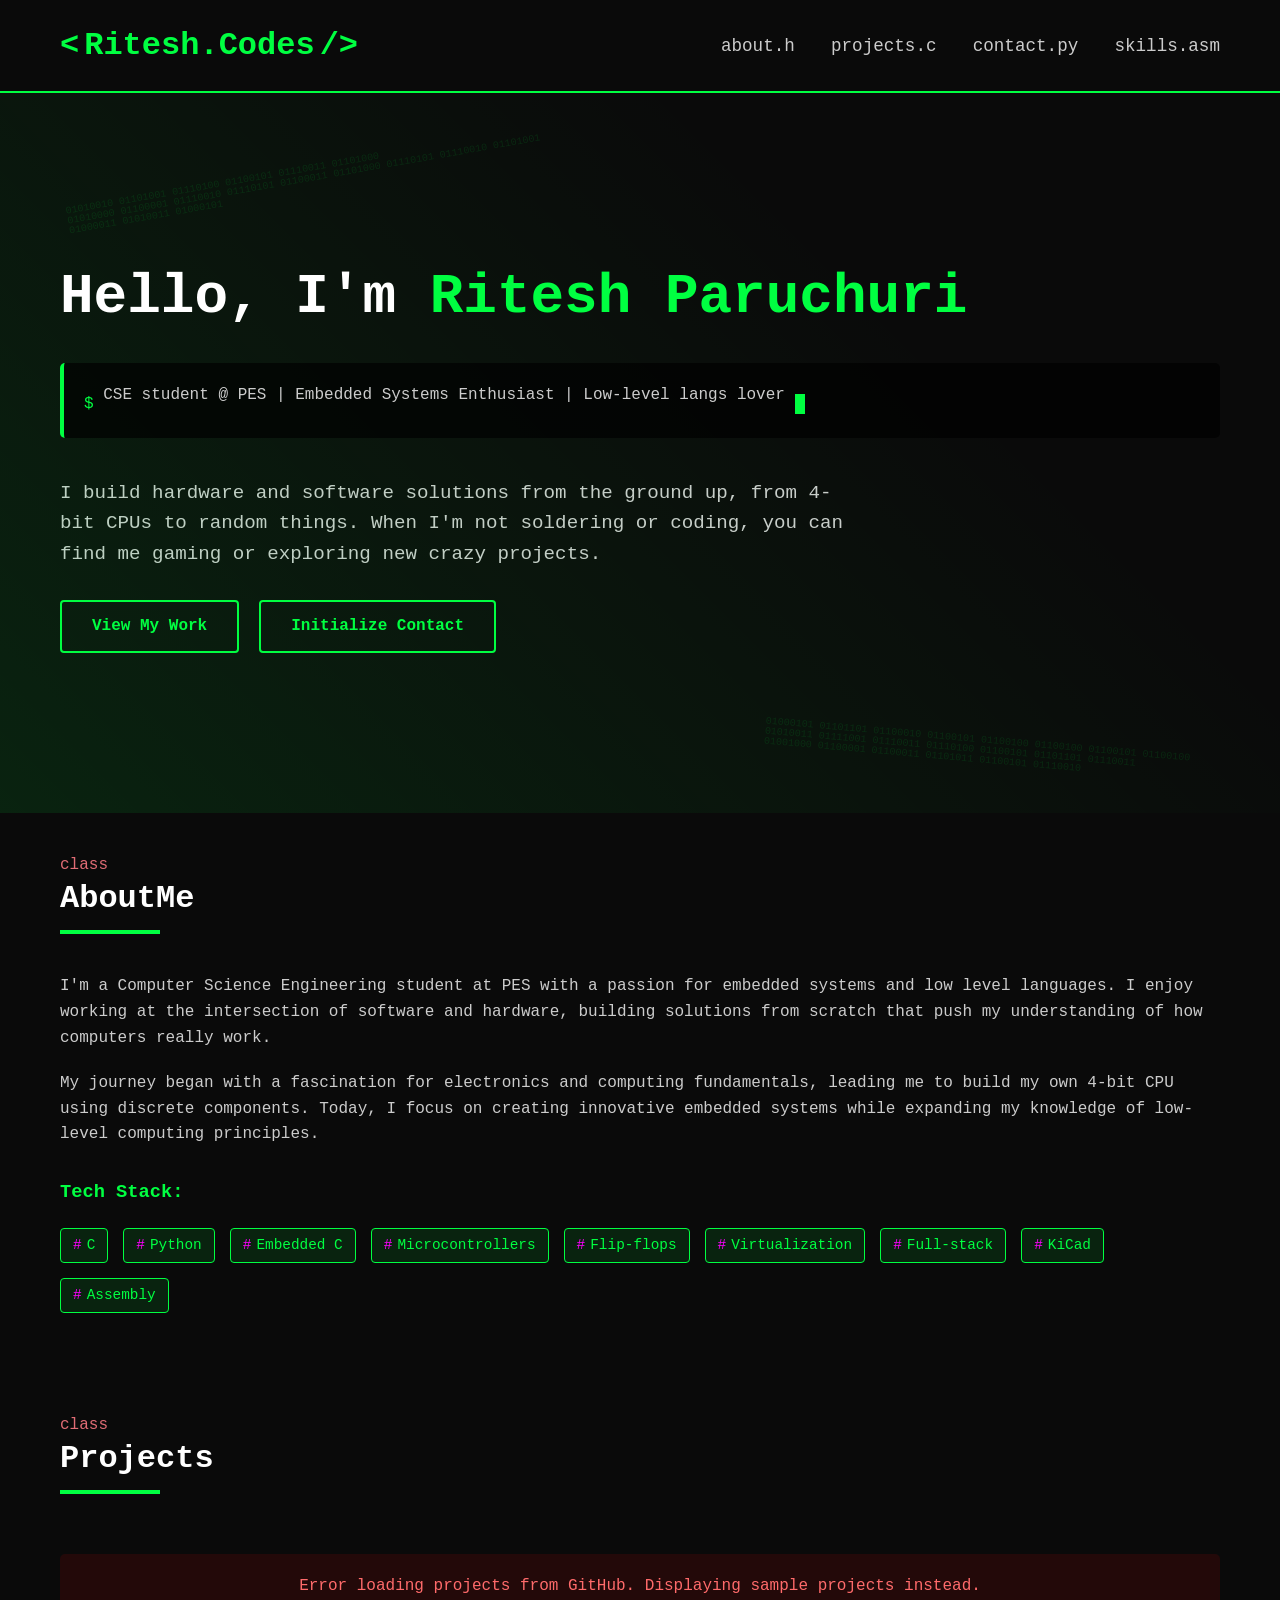
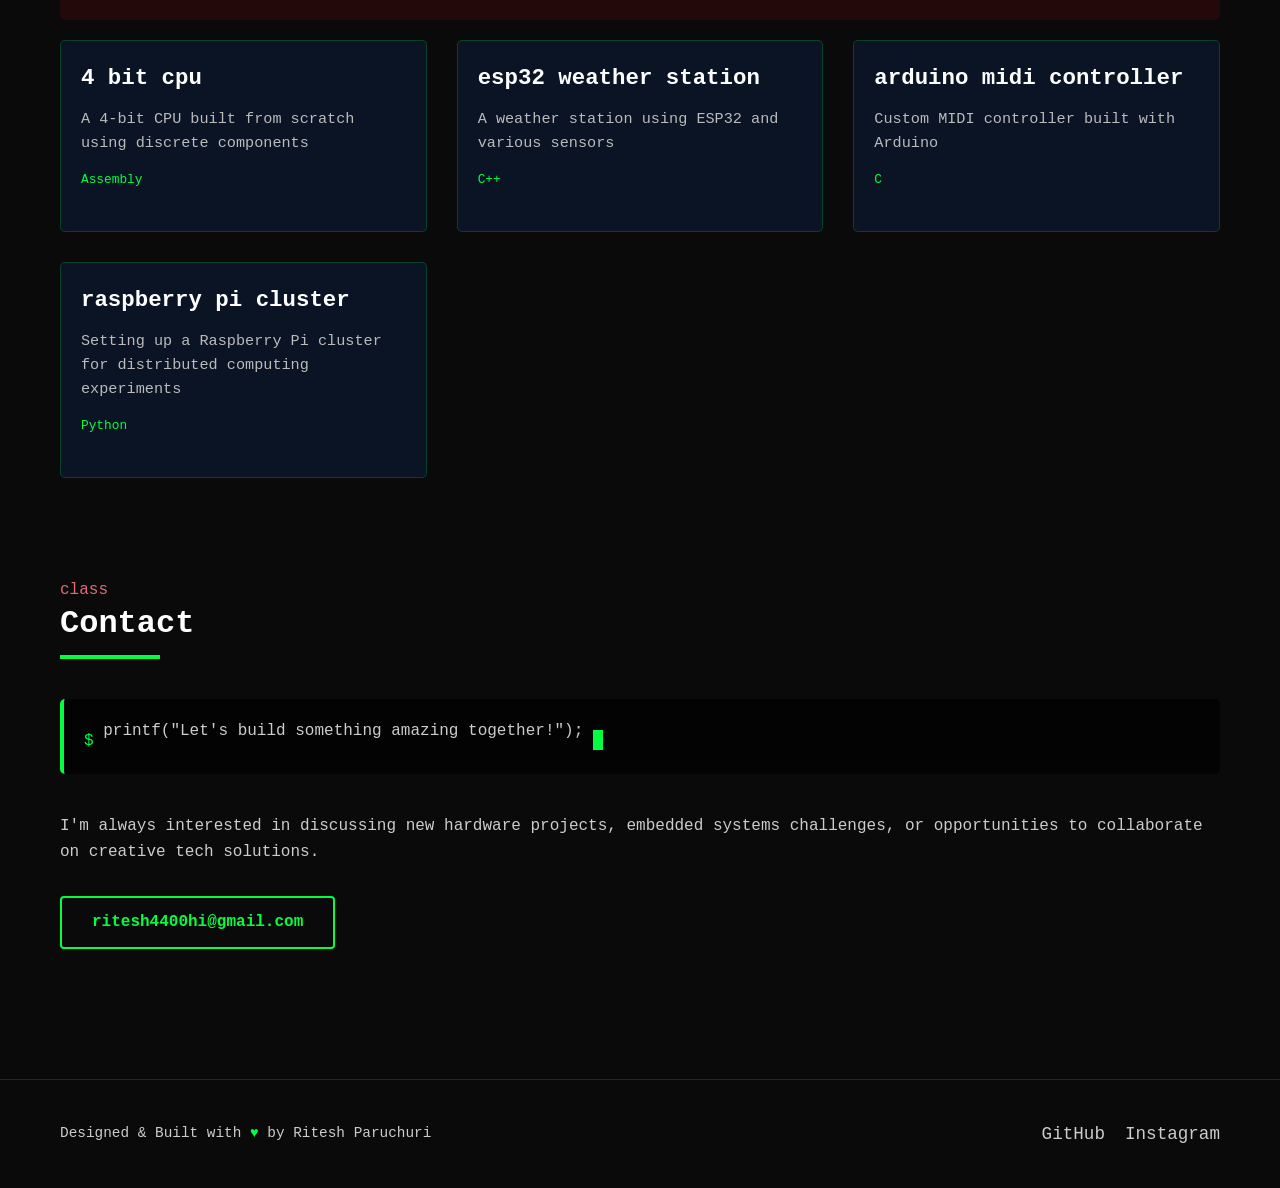
==== commit 95fc029c: "Updated minor information" ====
--- a/index.html
+++ b/index.html
@@ -592,10 +592,10 @@
         </div>
         <h1>Hello, I'm <span>Ritesh Paruchuri</span></h1>
         <div class="terminal-text">
-          <span class="typing">CSE student @ PES | Embedded Systems Enthusiast | Hardware Hacker</span>
+          <span class="typing">CSE student @ PES | Embedded Systems Enthusiast | Low-level langs lover</span>
           <span class="cursor"></span>
         </div>
-        <p>I build hardware and software solutions from the ground up, from 4-bit CPUs to random things. When I'm not soldering or coding, you can find me gaming or exploring new microcontroller projects.</p>
+        <p>I build hardware and software solutions from the ground up, from 4-bit CPUs to random things. When I'm not soldering or coding, you can find me gaming or exploring new crazy projects.</p>
         <div class="cta-buttons">
           <a href="#projects" class="cta-button">View My Work</a>
           <a href="#contact" class="cta-button">Initialize Contact</a>
@@ -608,7 +608,7 @@
         <h2 class="section-title">AboutMe</h2>
         <div class="about-content">
           <div class="about-text">
-            <p>I'm a Computer Science Engineering student at PES with a passion for embedded systems and hardware development. I enjoy working at the intersection of software and hardware, building solutions from scratch that push my understanding of how computers really work.</p>
+            <p>I'm a Computer Science Engineering student at PES with a passion for embedded systems and low level languages. I enjoy working at the intersection of software and hardware, building solutions from scratch that push my understanding of how computers really work.</p>
             <p>My journey began with a fascination for electronics and computing fundamentals, leading me to build my own 4-bit CPU using discrete components. Today, I focus on creating innovative embedded systems while expanding my knowledge of low-level computing principles.</p>
             <h3 style="color: var(--primary); margin-top: 30px; margin-bottom: 15px;">Tech Stack:</h3>
             <div class="tech-stack">
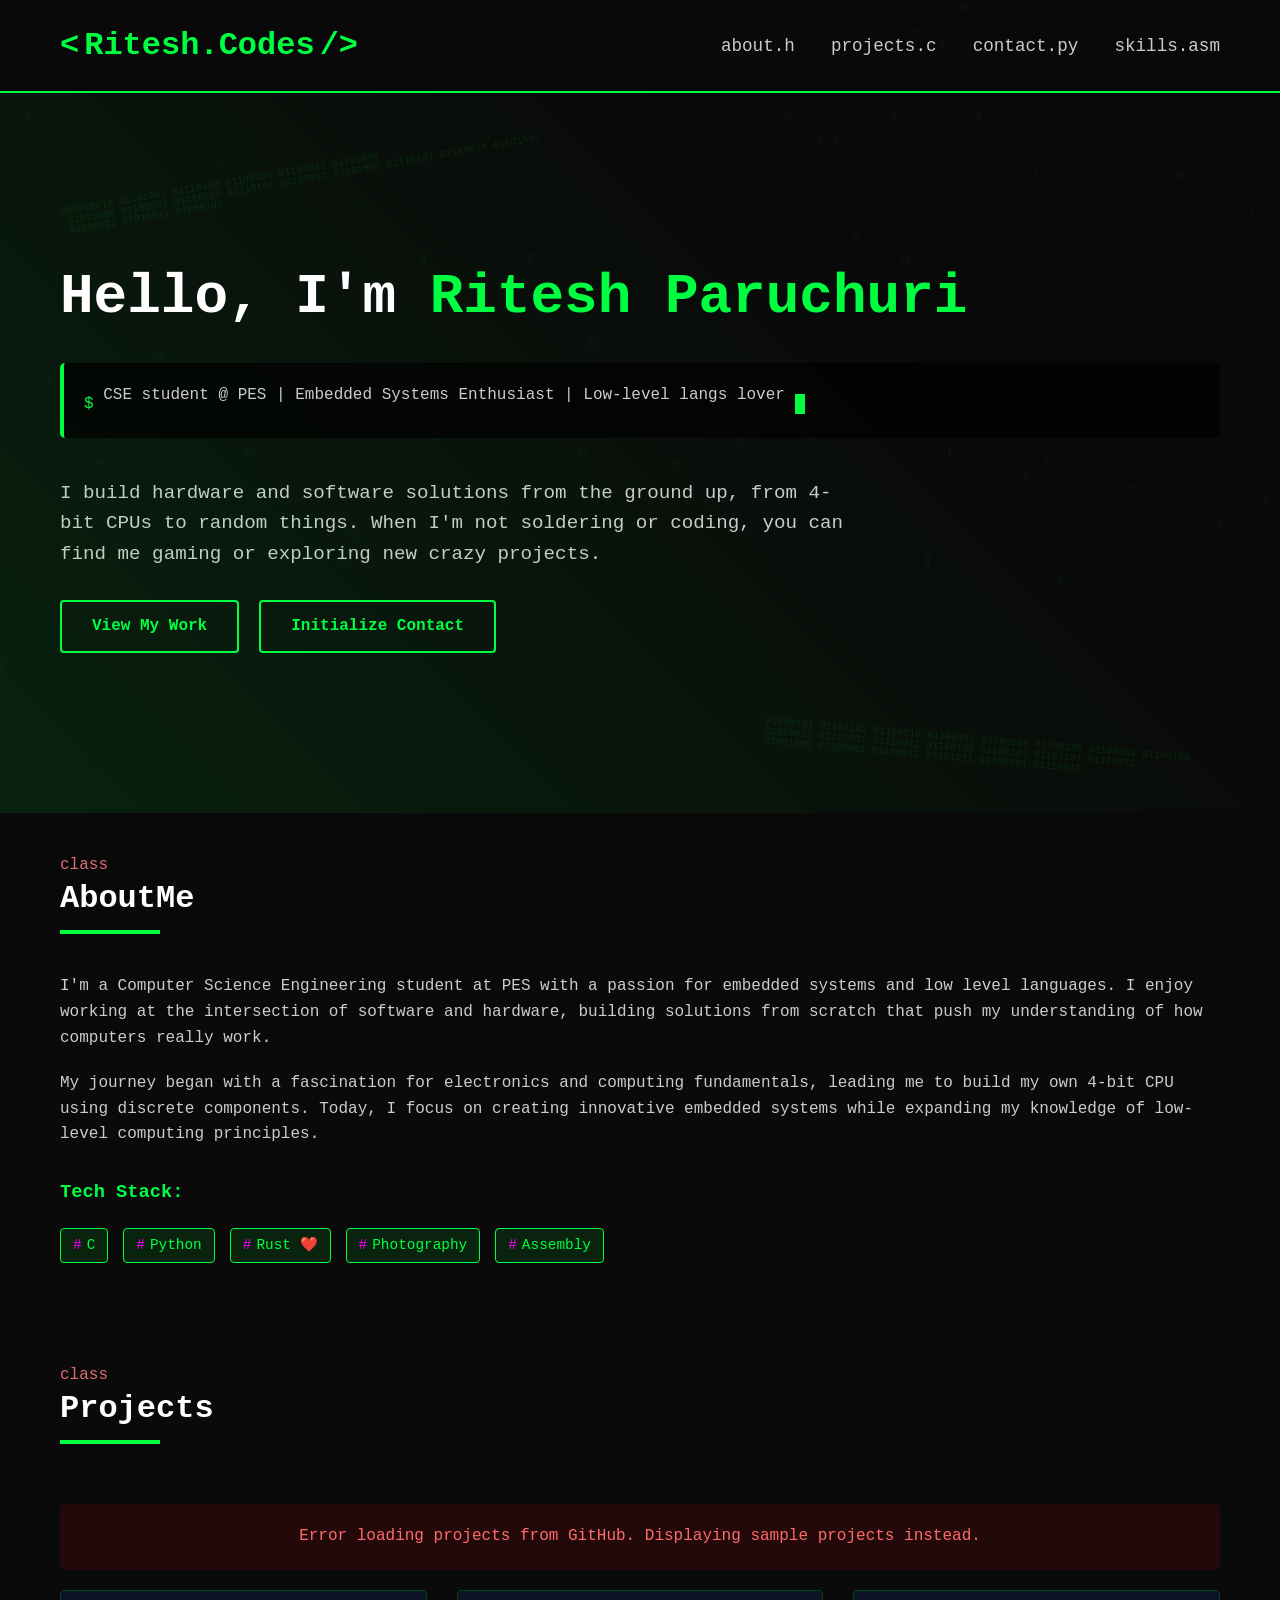
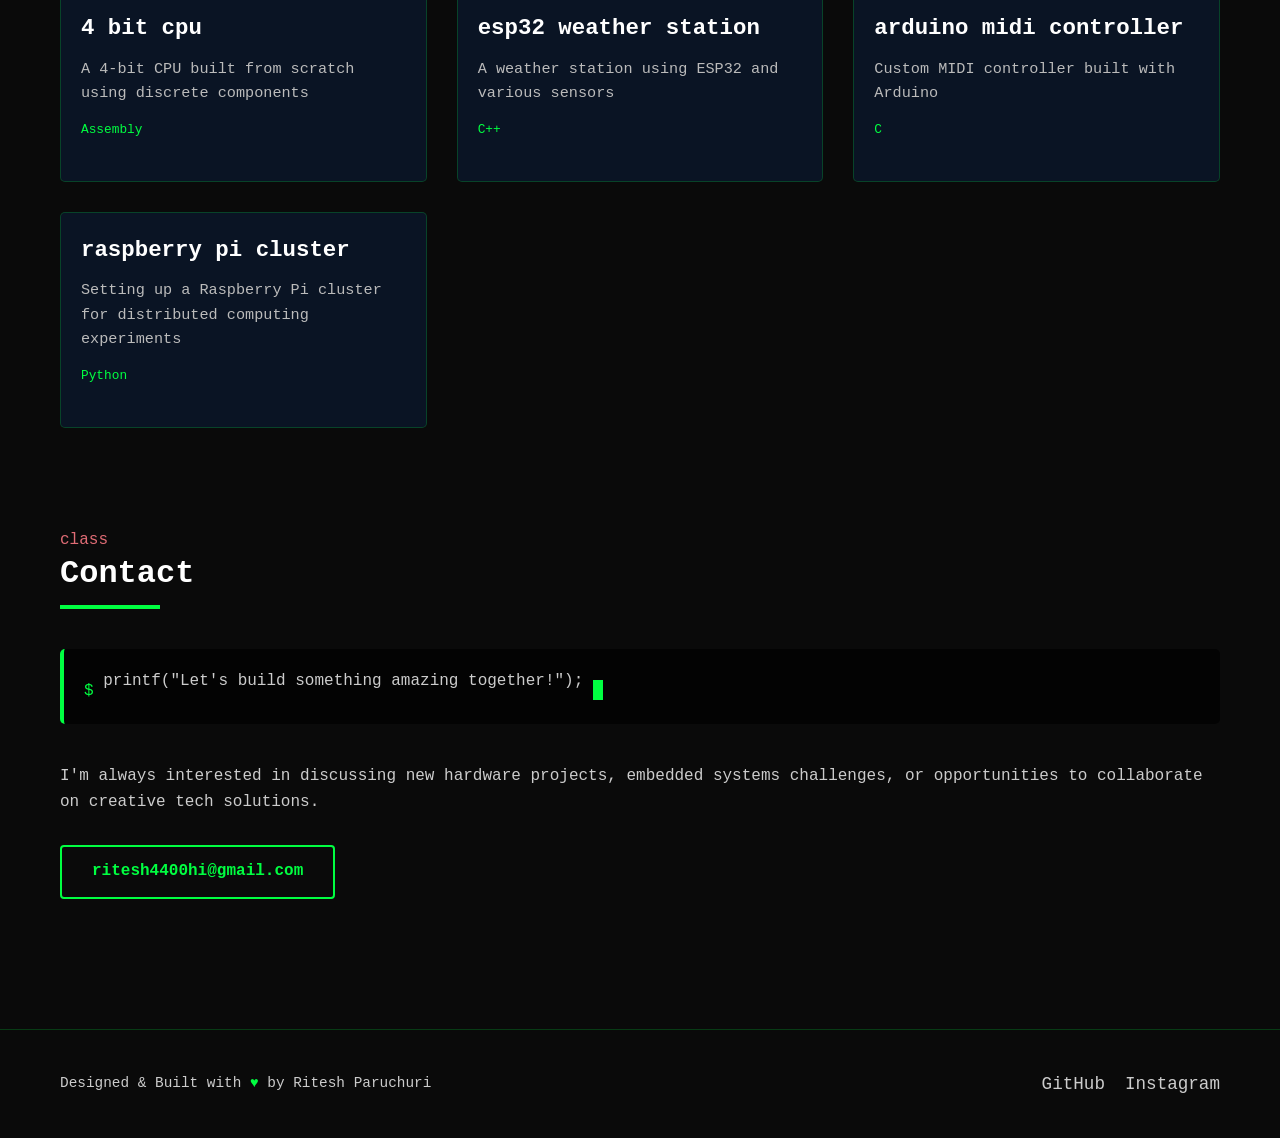
==== commit 4e9b2342: "Update index.html" ====
--- a/index.html
+++ b/index.html
@@ -614,12 +614,12 @@
             <div class="tech-stack">
               <span class="tech-badge">C</span>
               <span class="tech-badge">Python</span>
-              <span class="tech-badge">Embedded C</span>
-              <span class="tech-badge">Microcontrollers</span>
-              <span class="tech-badge">Flip-flops</span>
-              <span class="tech-badge">Virtualization</span>
-              <span class="tech-badge">Full-stack</span>
-              <span class="tech-badge">KiCad</span>
+              
+              <span class="tech-badge">Rust ❤️</span>
+              <span class="tech-badge">Photography</span>
+            
+              
+              
               <span class="tech-badge">Assembly</span>
             </div>
           </div>
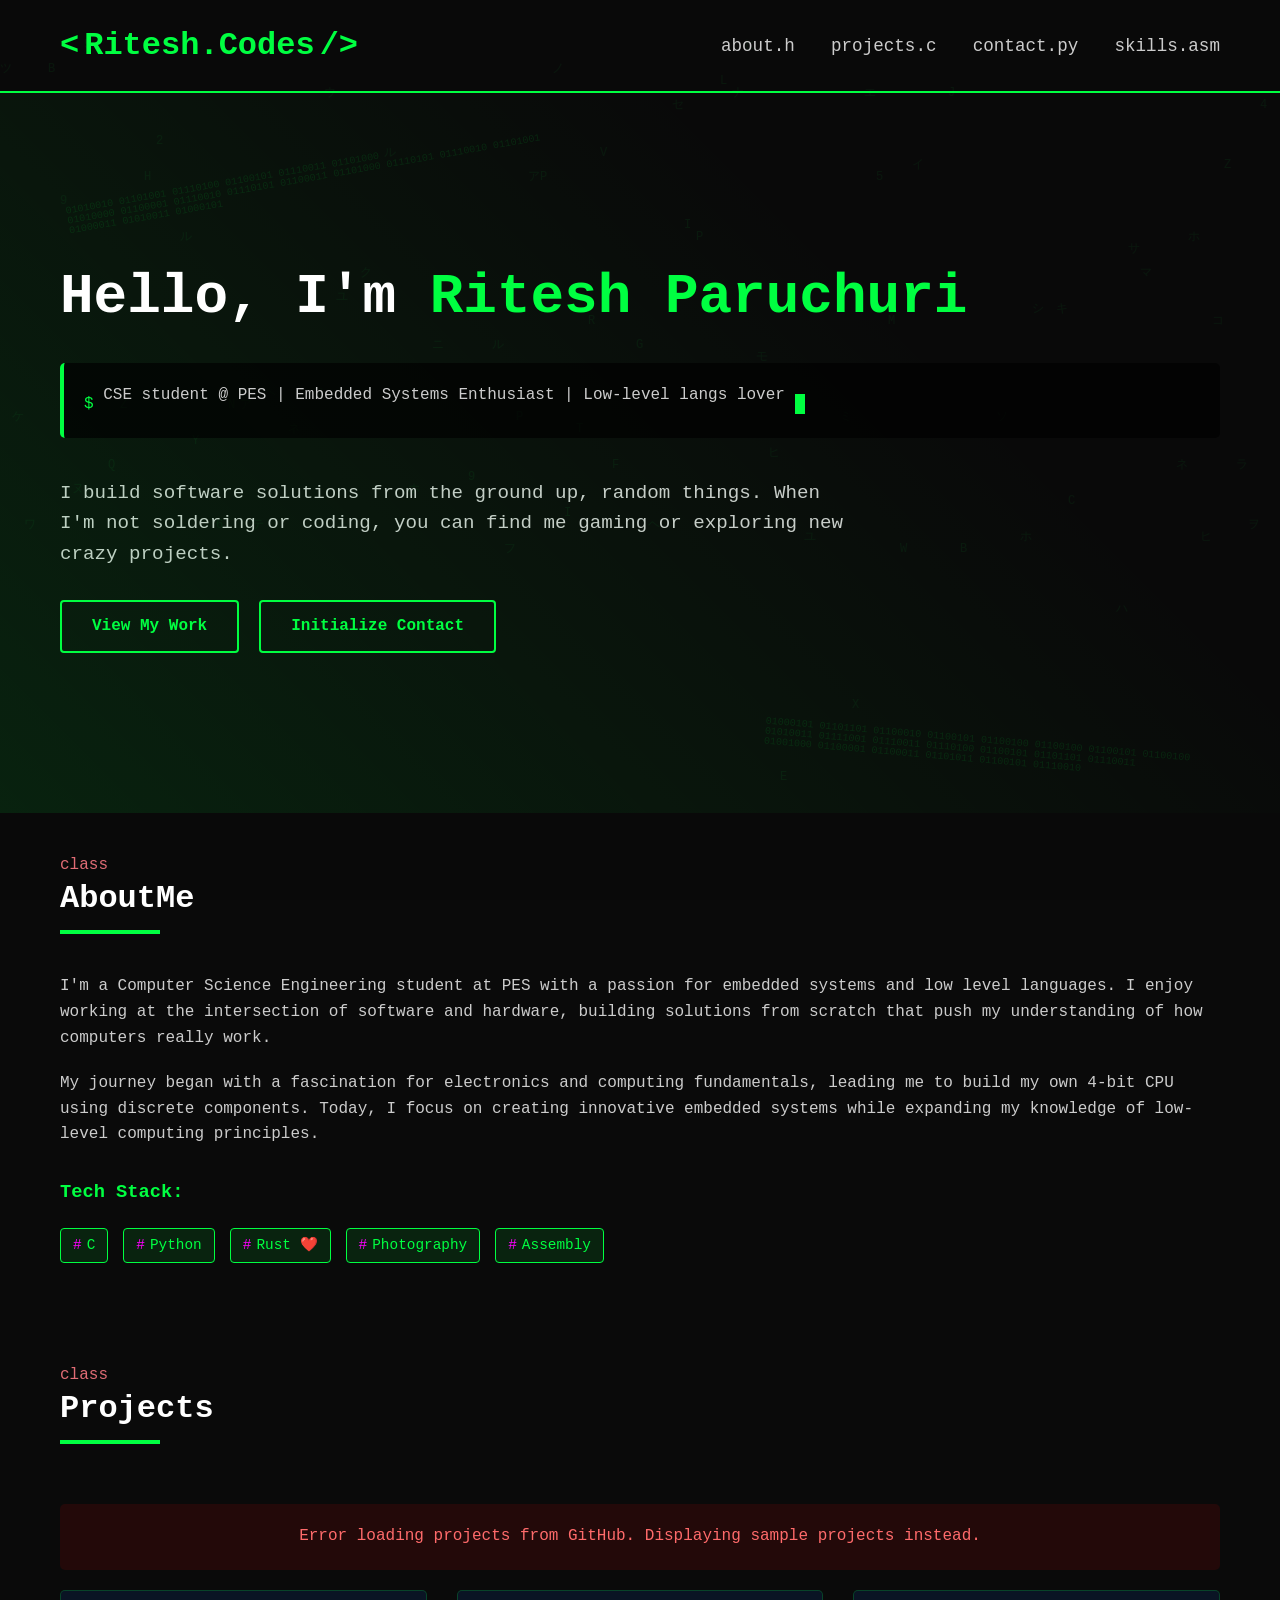
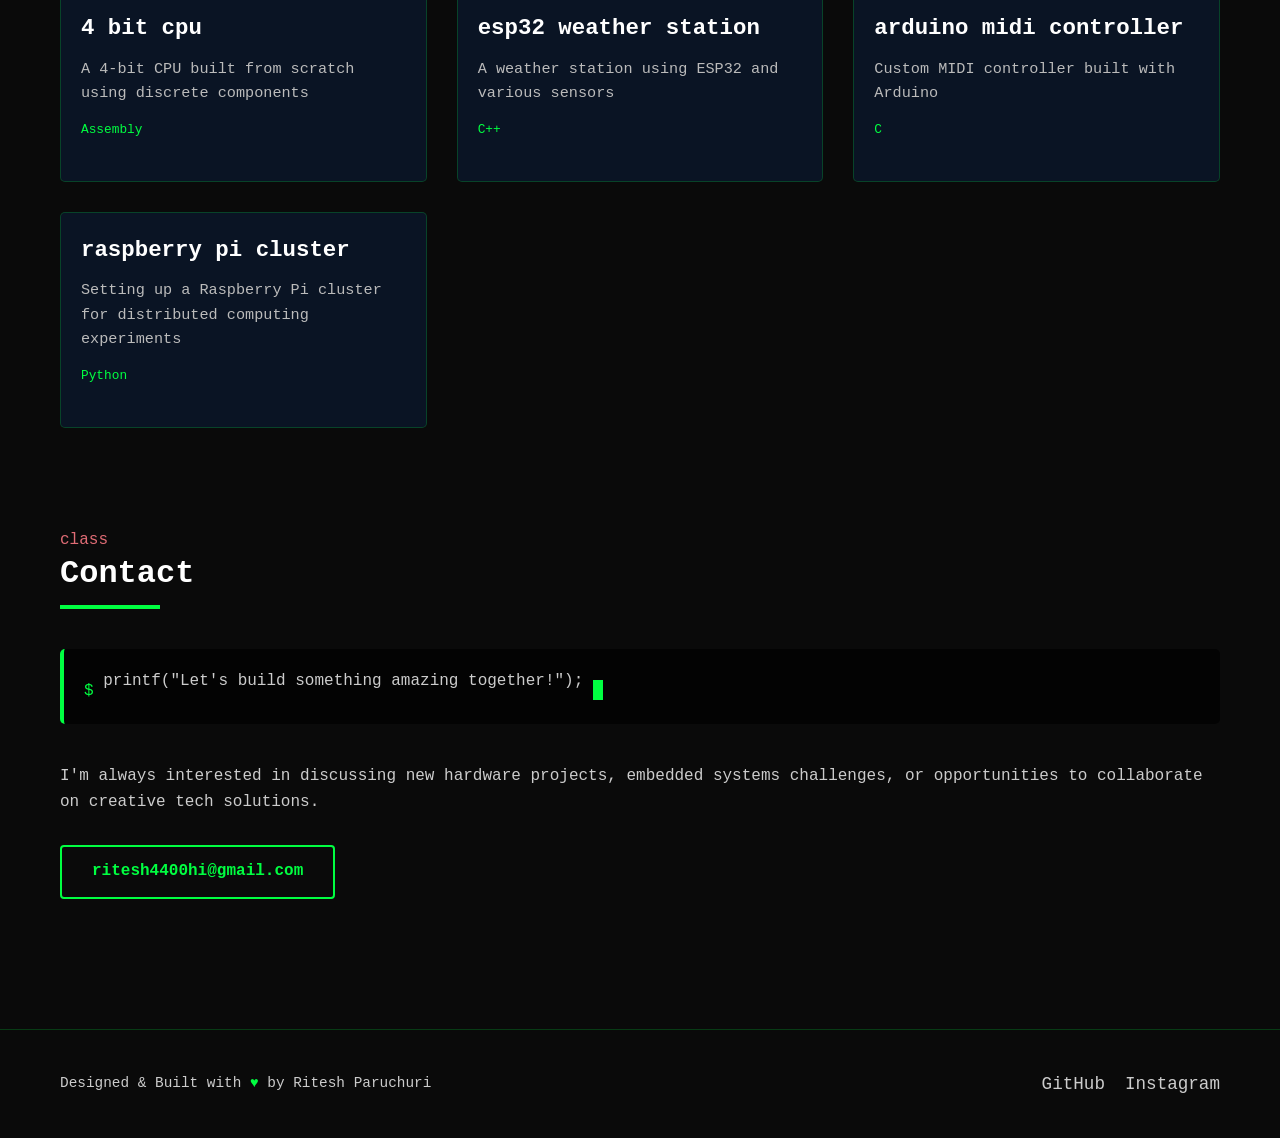
==== commit 17eb8abc: "Update index.html" ====
--- a/index.html
+++ b/index.html
@@ -595,7 +595,7 @@
           <span class="typing">CSE student @ PES | Embedded Systems Enthusiast | Low-level langs lover</span>
           <span class="cursor"></span>
         </div>
-        <p>I build hardware and software solutions from the ground up, from 4-bit CPUs to random things. When I'm not soldering or coding, you can find me gaming or exploring new crazy projects.</p>
+        <p>I build software solutions from the ground up, random things. When I'm not soldering or coding, you can find me gaming or exploring new crazy projects.</p>
         <div class="cta-buttons">
           <a href="#projects" class="cta-button">View My Work</a>
           <a href="#contact" class="cta-button">Initialize Contact</a>
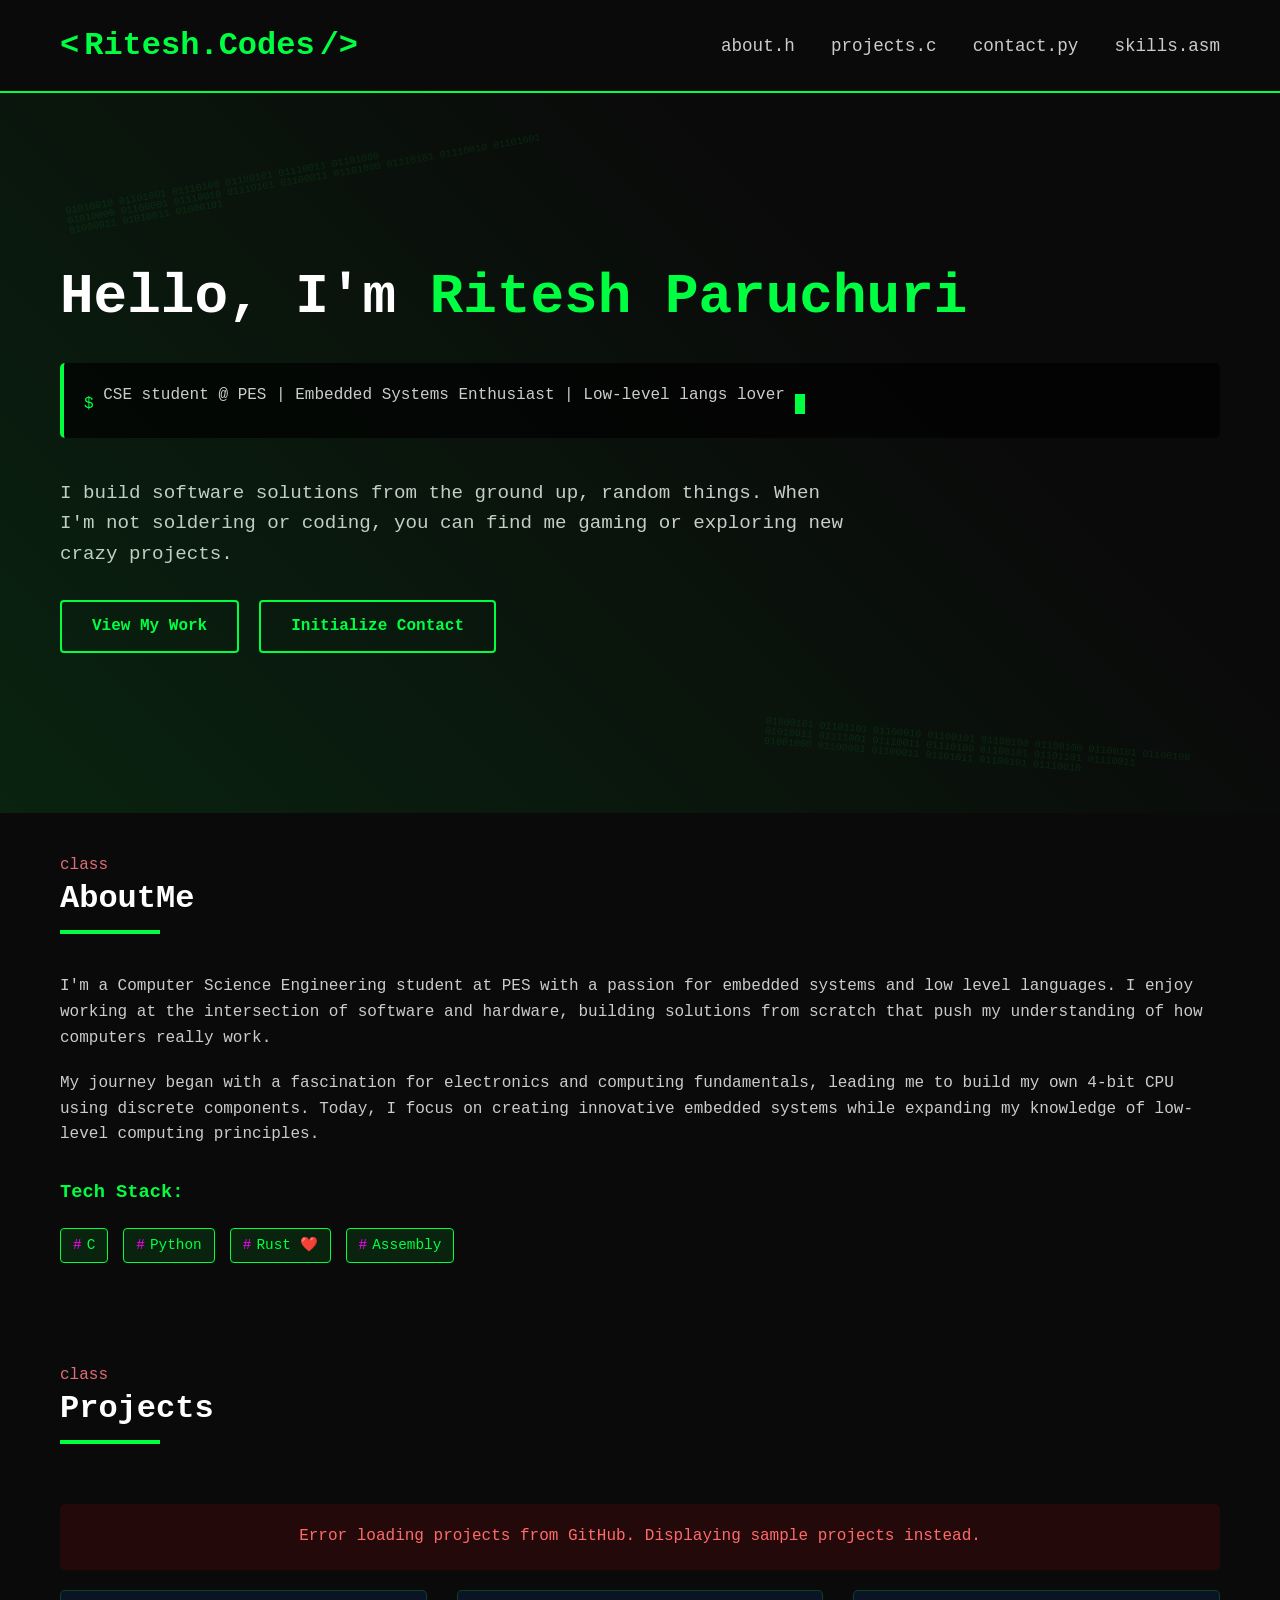
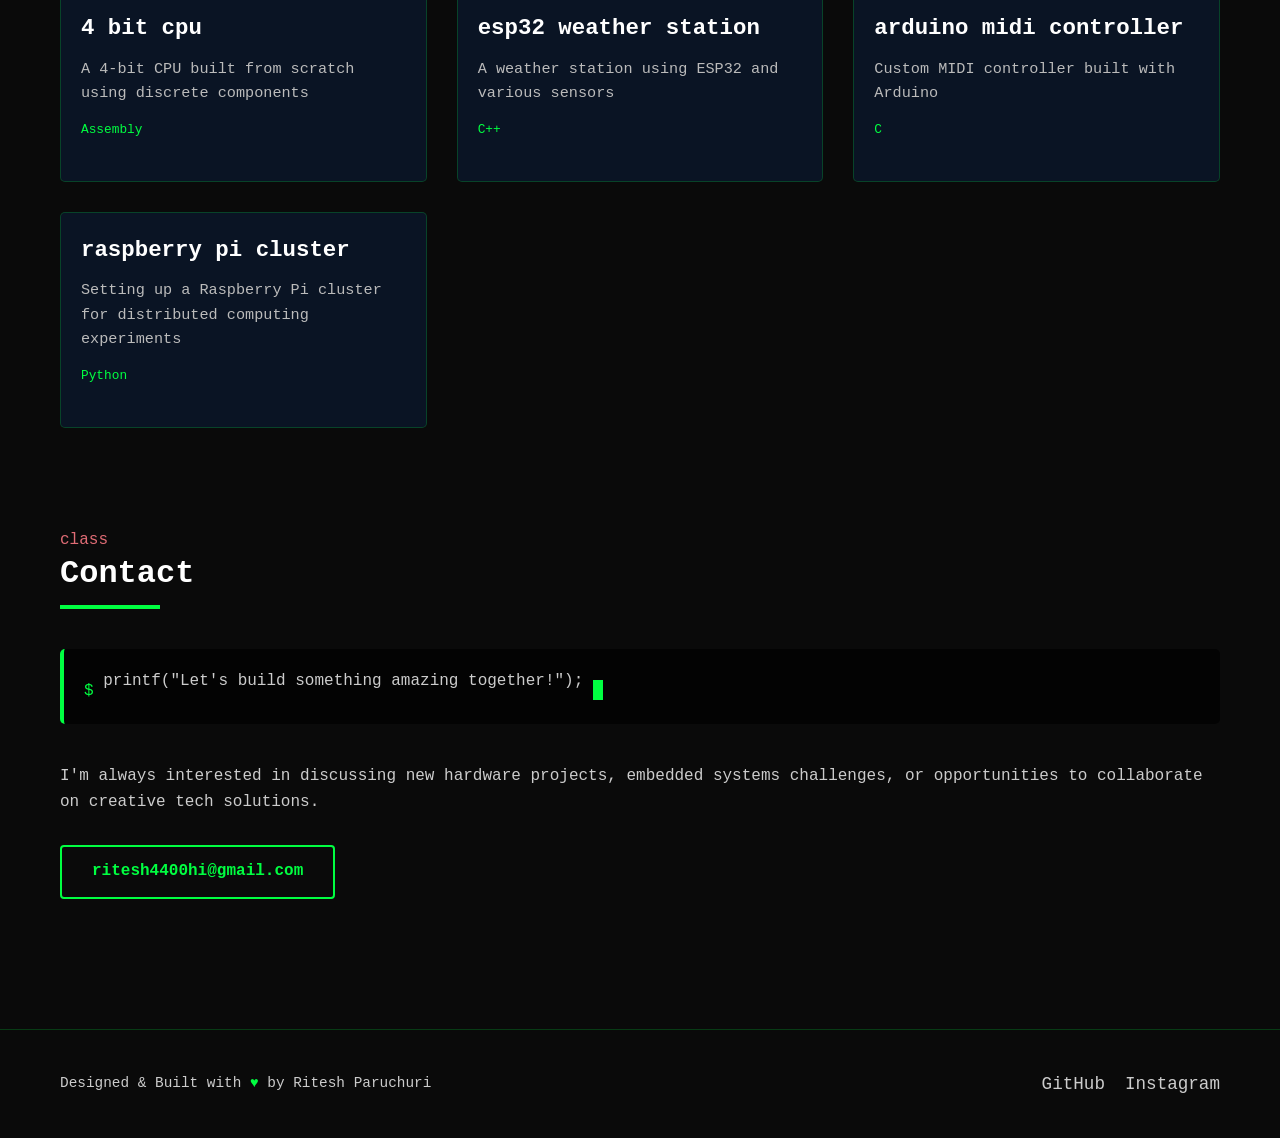
==== commit 238fad04: "Update index.html" ====
--- a/index.html
+++ b/index.html
@@ -616,7 +616,7 @@
               <span class="tech-badge">Python</span>
               
               <span class="tech-badge">Rust ❤️</span>
-              <span class="tech-badge">Photography</span>
+              
             
               
               
